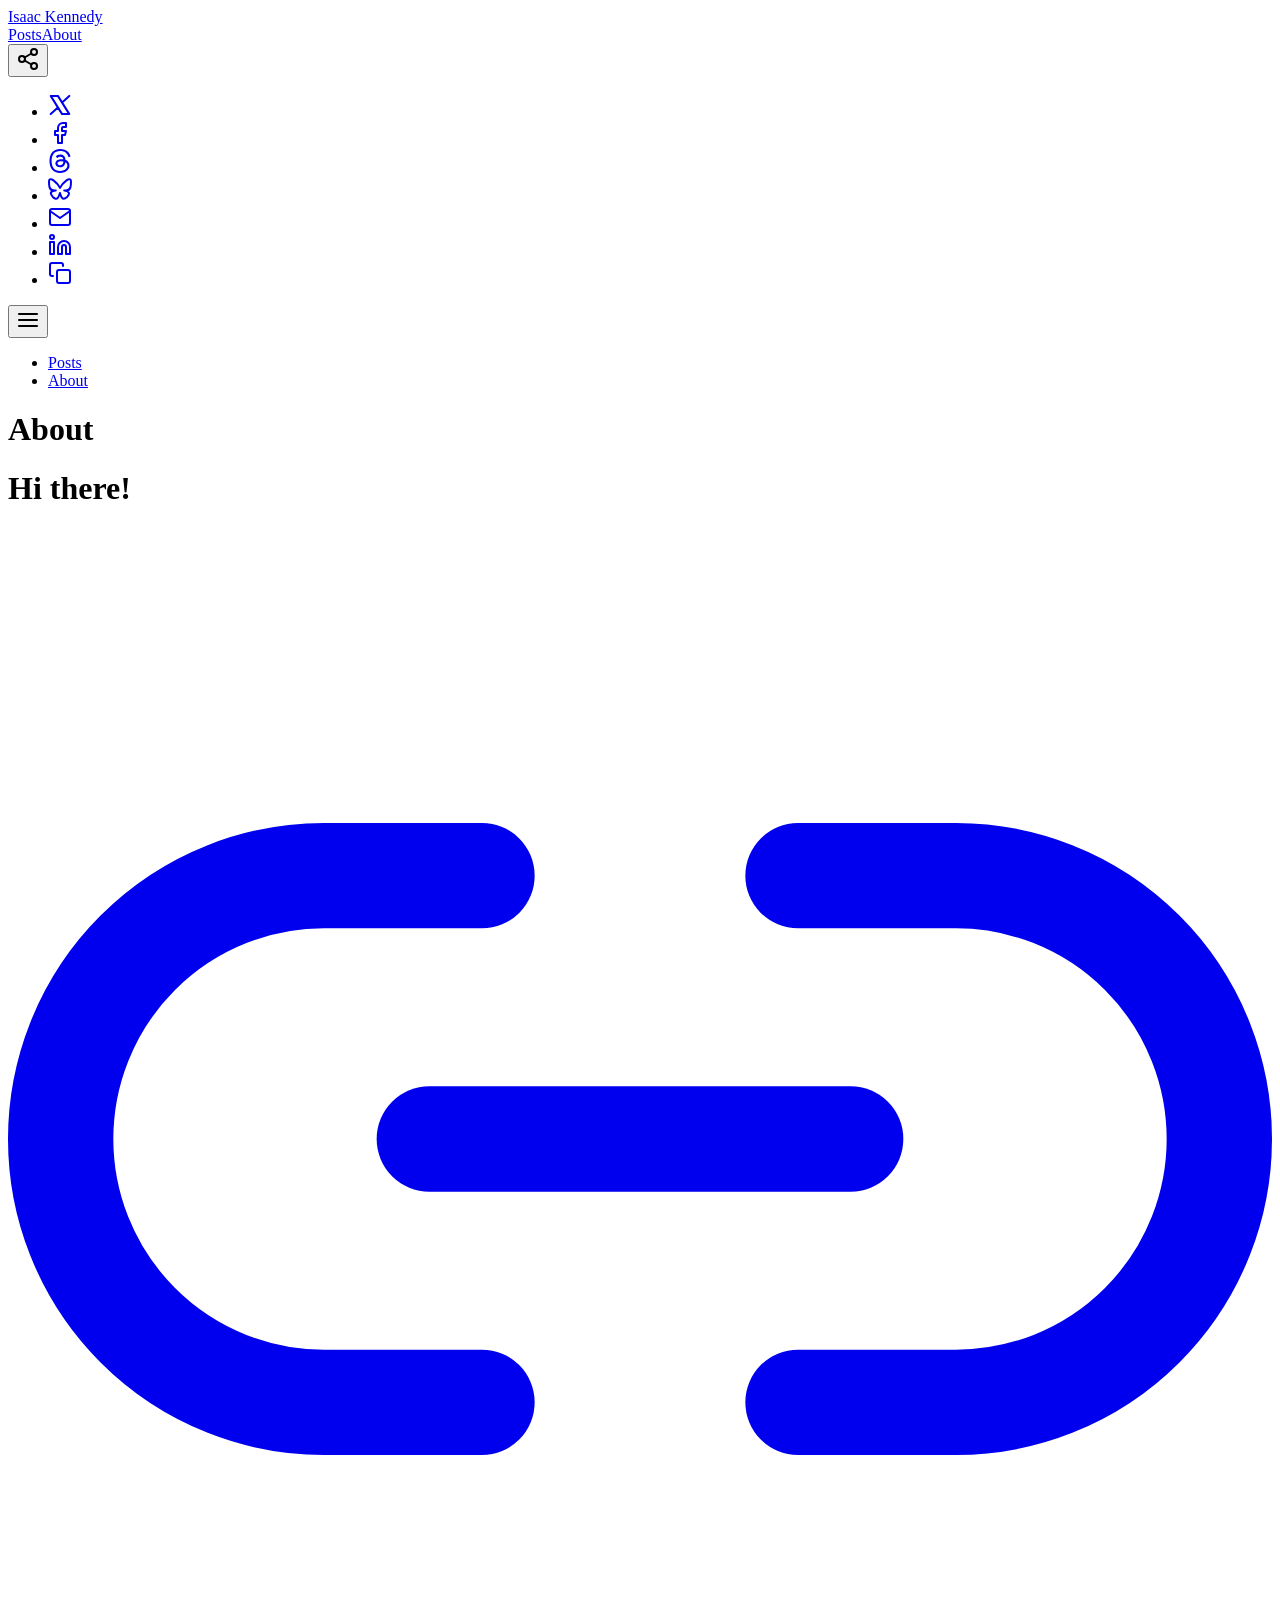
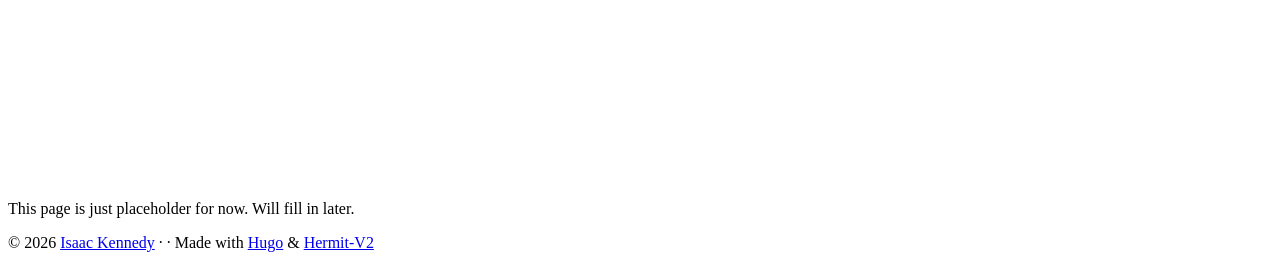
==== public/about/index.html @ fc32e600 "setup" ====
<!DOCTYPE html>
<html lang="en">
<head><script src="/livereload.js?mindelay=10&amp;v=2&amp;port=1313&amp;path=livereload" data-no-instant defer></script>

<link rel="stylesheet" media="screen" href="http://localhost:1313/css/style.min.6d820482b992c076532bb5eeb0756ff3bfc9d476ae1b8480b6a3607032699c0e.css" integrity="sha256-bYIEgrmSwHZTK7XusHVv87/J1HauG4SAtqNgcDJpnA4=" crossorigin="anonymous">
<meta charset="UTF-8">
<meta http-equiv="Content-Type" content="text/html; charset=utf-8">
<meta http-equiv="X-UA-Compatible" content="ie=edge">
<meta name="viewport" content="width=device-width, initial-scale=1, maximum-scale=1, minimal-ui">
<meta name="generator" content="Hugo 0.165.0"><meta name="robots" content="index, follow"><meta name="author" content="Isaac Kennedy">
<meta name="description" content="">
<meta name="apple-mobile-web-app-title" content="About">
<meta name="apple-mobile-web-app-capable" content="yes">
<meta name="mobile-web-app-capable" content="yes">
<meta name="theme-color" content="#8ebf9b">
<link rel="canonical" href="http://localhost:1313/about/">


	<meta itemprop="name" content="About">
	<meta itemprop="description" content="Hi there!This page is just placeholder for now. Will fill in later.">
	<meta itemprop="wordCount" content="13"><meta property="og:url" content="http://localhost:1313/about/">
	<meta property="og:site_name" content="Isaac Kennedy">
	<meta property="og:title" content="About">
	<meta property="og:description" content="Hi there!This page is just placeholder for now. Will fill in later.">
	<meta property="og:locale" content="en_US">
	<meta property="og:type" content="article">

	<meta name="twitter:card" content="summary">
	<meta name="twitter:title" content="About">
	<meta name="twitter:description" content="Hi there!This page is just placeholder for now. Will fill in later.">


<script type="application/ld+json">
{
    "@context": "https://schema.org",
    "@type": "BlogPosting",
    "headline": "About",
    "name": "About",
    "description": "Hi there!\rThis page is just placeholder for now. Will fill in later.\n",
    "keywords": [],
    "articleBody": "Hi there!\rThis page is just placeholder for now. Will fill in later.\n",
    "wordCount" : "13",
    "inLanguage": "en",
    "datePublished": "0001-01-01T00:00:00Z",
    "dateModified": "0001-01-01T00:00:00Z",
    "author":{
        "@type": "Person",
        "name": "Isaac Kennedy",},
    "mainEntityOfPage": {
      "@type": "WebPage",
      "@id": "http://localhost:1313/about/"
    },
    "publisher": {
      "@type": "Organization",
      "name": "Isaac Kennedy",
      "description": "",
      "logo": {
        "@type": "ImageObject",
        "url": "http://localhost:1313/favicon.ico"
      }
    }
}
</script>
<title>About</title>
	
<script type="speculationrules">
{"prefetch":[{"eagerness":"eager","source":"list","urls":["/posts/"]},{"eagerness":"moderate","source":"document","where":{"and":[{"href_matches":"https://*"},{"not":{"href_matches":"http://localhost:1313/*"}},{"not":{"href_matches":"*.pdf"}},{"not":{"href_matches":"*.zip"}},{"not":{"href_matches":"*.png"}},{"not":{"href_matches":"*.jpg"}},{"not":{"href_matches":"*.jpeg"}},{"not":{"href_matches":"*.gif"}},{"not":{"href_matches":"*.svg"}},{"not":{"href_matches":"*.webp"}},{"not":{"href_matches":"*.mp4"}},{"not":{"href_matches":"*.mp3"}},{"not":{"href_matches":"*.xml"}},{"not":{"href_matches":"*.json"}}]}}]}
</script>
</head>

<body id="page">
<header id="site-header">
	<div class="hdr-wrapper section-inner">
		<div class="hdr-left">
			<div class="site-branding">
				<a href="http://localhost:1313/">Isaac Kennedy</a>
			</div>
			<nav class="site-nav hide-in-mobile"><a href="http://localhost:1313/posts/">Posts</a><a href="http://localhost:1313/about/">About</a></nav>
		</div>
		<div class="hdr-right hdr-icons">
			<button id="share-btn" class="hdr-btn" title=""><svg xmlns="http://www.w3.org/2000/svg" width="24" height="24" viewBox="0 0 24 24" fill="none" stroke="currentColor"
      stroke-width="2" stroke-linecap="round" stroke-linejoin="round" class="feather feather-share-2">
      <circle cx="18" cy="5" r="3"></circle>
      <circle cx="6" cy="12" r="3"></circle>
      <circle cx="18" cy="19" r="3"></circle>
      <line x1="8.59" y1="13.51" x2="15.42" y2="17.49"></line>
      <line x1="15.41" y1="6.51" x2="8.59" y2="10.49"></line>
   </svg></button>
 
<div id="share-links" class="animated fast">
    
    
    
    
    <ul>
        <li>
            <a href="https://twitter.com/intent/tweet?hashtags=hermit2&amp;url=http%3a%2f%2flocalhost%3a1313%2fabout%2f&amp;text=About" target="_blank" rel="noopener" aria-label="Share on X"><svg xmlns="http://www.w3.org/2000/svg" class="feather" width="24" height="24" viewBox="0 0 24 24" fill="none"
   stroke="currentColor" stroke-width="2" stroke-linecap="round" stroke-linejoin="round">
   <path class="st0" d="m21.3 21.1 -11.4 -18.2h-7.2l11.4 18.2zm-18.6 0 7.2 -6.6m4.2 -5 7.2 -6.6" />
</svg></a>
        </li>
        <li>
            <a href="https://facebook.com/sharer/sharer.php?u=http%3a%2f%2flocalhost%3a1313%2fabout%2f" target="_blank" rel="noopener" aria-label="Share on Facebook"><svg xmlns="http://www.w3.org/2000/svg" class="feather" width="24" height="24" viewBox="0 0 24 24" fill="none"
   stroke="currentColor" stroke-width="2" stroke-linecap="round" stroke-linejoin="round">
   <path d="M18 2h-3a5 5 0 0 0-5 5v3H7v4h3v8h4v-8h3l1-4h-4V7a1 1 0 0 1 1-1h3z"></path>
</svg></a>
        </li>
        <li>
            <a href="https://www.threads.net/intent/post?text=About&amp;url=http%3a%2f%2flocalhost%3a1313%2fabout%2f" target="_blank" rel="noopener" aria-label="Share on threads"><svg xmlns="http://www.w3.org/2000/svg" class="feather" width="24" height="24" viewBox="0 0 24 24" fill="currentColor"><path d="M12.186 24h-.007c-3.581-.024-6.334-1.205-8.184-3.509C2.35 18.44 1.5 15.586 1.472 12.01v-.017c.03-3.579.879-6.43 2.525-8.482C5.845 1.205 8.6.024 12.18 0h.014c2.746.02 5.043.725 6.826 2.098 1.677 1.29 2.858 3.13 3.509 5.467l-2.04.569c-1.104-3.96-3.898-5.984-8.304-6.015-2.91.022-5.11.936-6.54 2.717C4.307 6.504 3.616 8.914 3.589 12c.027 3.086.718 5.496 2.057 7.164 1.43 1.783 3.631 2.698 6.54 2.717 2.623-.02 4.358-.631 5.8-2.045 1.647-1.613 1.618-3.593 1.09-4.798-.31-.71-.873-1.3-1.634-1.75-.192 1.352-.622 2.446-1.284 3.272-.886 1.102-2.14 1.704-3.73 1.79-1.202.065-2.361-.218-3.259-.801-1.063-.689-1.685-1.74-1.752-2.964-.065-1.19.408-2.285 1.33-3.082.88-.76 2.119-1.207 3.583-1.291a14 14 0 0 1 3.02.142c-.126-.742-.375-1.332-.75-1.757-.513-.586-1.308-.883-2.359-.89h-.029c-.844 0-1.992.232-2.721 1.32l-1.757-1.18c.98-1.454 2.568-2.256 4.478-2.256h.044c3.194.02 5.097 1.975 5.287 5.388q.163.07.321.142c1.49.7 2.58 1.761 3.154 3.07.797 1.82.871 4.79-1.548 7.158-1.85 1.81-4.094 2.628-7.277 2.65Zm1.003-11.69q-.362 0-.739.021c-1.836.103-2.98.946-2.916 2.143.067 1.256 1.452 1.839 2.784 1.767 1.224-.065 2.818-.543 3.086-3.71a10.5 10.5 0 0 0-2.215-.221"/></svg></a>
        </li>
        <li>
            <a href="https://bsky.app/intent/compose?text=http%3a%2f%2flocalhost%3a1313%2fabout%2f" target="_blank" rel="noopener" aria-label="Share on bluesky"><svg xmlns="http://www.w3.org/2000/svg" width="24" height="24" viewBox="0 0 24 24" fill="none" stroke="currentColor"
   stroke-width="2" stroke-linecap="round" stroke-linejoin="round" class="feather feather-archive">
   <path
      d="M12,10.899c-0.995,-1.934 -3.704,-5.54 -6.223,-7.318c-2.412,-1.703 -3.333,-1.408 -3.936,-1.136c-0.699,0.316 -0.826,1.388 -0.826,2.019c0,0.631 0.346,5.173 0.572,5.931c0.745,2.504 3.399,3.351 5.842,3.079c0.125,-0.018 0.252,-0.035 0.38,-0.051c-0.126,0.02 -0.252,0.037 -0.38,0.051c-3.581,0.531 -6.761,1.836 -2.59,6.48c4.589,4.75 6.289,-1.019 7.161,-3.944c0.872,2.925 1.877,8.486 7.079,3.944c3.906,-3.944 1.073,-5.949 -2.508,-6.48c-0.128,-0.014 -0.254,-0.031 -0.38,-0.051c0.128,0.016 0.255,0.033 0.38,0.051c2.443,0.272 5.097,-0.574 5.842,-3.079c0.226,-0.758 0.572,-5.3 0.572,-5.931c-0,-0.63 -0.127,-1.703 -0.826,-2.018c-0.603,-0.273 -1.524,-0.568 -3.936,1.135c-2.519,1.778 -5.228,5.384 -6.223,7.318Z" />
</svg></a>
        </li>
        <li>
            <a href="mailto:?subject=About&amp;body=http%3a%2f%2flocalhost%3a1313%2fabout%2f" target="_self" rel="noopener" aria-label="Share on Email"><svg xmlns="http://www.w3.org/2000/svg" class="feather" width="24" height="24" viewBox="0 0 24 24" fill="none"
   stroke="currentColor" stroke-width="2" stroke-linecap="round" stroke-linejoin="round">
   <path d="M4 4h16c1.1 0 2 .9 2 2v12c0 1.1-.9 2-2 2H4c-1.1 0-2-.9-2-2V6c0-1.1.9-2 2-2z"></path>
   <polyline points="22,6 12,13 2,6"></polyline>
</svg></a>
        </li>
        <li>
            <a href="https://www.linkedin.com/shareArticle?mini=true&amp;url=http%3a%2f%2flocalhost%3a1313%2fabout%2f&amp;source=http%3a%2f%2flocalhost%3a1313%2f&amp;title=About&amp;summary=About%2c%20by%20Isaac%20Kennedy%0a%0a%3cnil%3e%0a" target="_blank" rel="noopener" aria-label="Share on LinkedIn"><svg xmlns="http://www.w3.org/2000/svg" class="feather" width="24" height="24" viewBox="0 0 24 24" fill="none"
   stroke="currentColor" stroke-width="2" stroke-linecap="round" stroke-linejoin="round">
   <path d="M16 8a6 6 0 0 1 6 6v7h-4v-7a2 2 0 0 0-2-2 2 2 0 0 0-2 2v7h-4v-7a6 6 0 0 1 6-6z"></path>
   <rect x="2" y="9" width="4" height="12"></rect>
   <circle cx="4" cy="4" r="2"></circle>
</svg></a>
        </li>
        <li>
            <a href="#" onclick="linkShare(&#34;About&#34;,&#34;http://localhost:1313/about/&#34;,&#34;About, by Isaac Kennedy\n\n\u003cnil\u003e\n&#34;); return false;" target="_self" rel="noopener" aria-label="Copy Link"><svg xmlns="http://www.w3.org/2000/svg" width="24" height="24" viewBox="0 0 24 24" fill="none" stroke="currentColor"
      stroke-width="2" stroke-linecap="round" stroke-linejoin="round" class="feather feather-copy">
      <rect x="9" y="9" width="13" height="13" rx="2" ry="2"></rect>
      <path d="M5 15H4a2 2 0 0 1-2-2V4a2 2 0 0 1 2-2h9a2 2 0 0 1 2 2v1"></path>
   </svg></a>
        </li>
    </ul>
</div><button id="menu-btn" class="hdr-btn" title="Menu"><svg xmlns="http://www.w3.org/2000/svg" width="24" height="24" viewBox="0 0 24 24" fill="none" stroke="currentColor"
      stroke-width="2" stroke-linecap="round" stroke-linejoin="round" class="feather feather-menu">
      <line x1="3" y1="12" x2="21" y2="12"></line>
      <line x1="3" y1="6" x2="21" y2="6"></line>
      <line x1="3" y1="18" x2="21" y2="18"></line>
   </svg></button>
		</div>
	</div>
</header>
<div id="mobile-menu" class="animated fast">
	<ul><li><a href="http://localhost:1313/posts/">Posts</a></li><li><a href="http://localhost:1313/about/">About</a></li></ul>
</div>

	<main class="site-main section-inner thin animated fadeIn faster">
		<h1>About</h1>
		<div class="content">
			<h1 id="hi-there">Hi there!<a href="#hi-there" class="anchor" aria-hidden="true"><svg xmlns="http://www.w3.org/2000/svg" viewBox="0 0 24 24" fill="none" stroke="currentColor" stroke-width="2"
      stroke-linecap="round" stroke-linejoin="round" class="feather">
      <path d="M15 7h3a5 5 0 0 1 5 5 5 5 0 0 1-5 5h-3m-6 0H6a5 5 0 0 1-5-5 5 5 0 0 1 5-5h3"></path>
      <line x1="8" y1="12" x2="16" y2="12"></line>
   </svg></a></h1>
<p>This page is just placeholder for now. Will fill in later.</p>

		</div>
		
	</main>
<footer id="site-footer" class="section-inner thin animated fadeIn faster">
<p>
	&copy; 2026 <a href="http://localhost:1313/">Isaac Kennedy</a>
	&#183; 
	&#183; Made with <a href="https://gohugo.io/" target="_blank" rel="noopener" title="The world's fastest framework for building websites">Hugo</a> &amp; <a href="https://github.com/1bl4z3r/hermit-V2" target="_blank" rel="noopener" title="A fast, minimalist Hugo theme">Hermit-V2</a>
	</p></footer>
<script async src="http://localhost:1313/js/bundle.min.08e187fc686260fc7a429a9f96022602d04086e373216ae3b65a8d3018054bd7.js" integrity="sha256-COGH/GhiYPx6QpqflgImAtBAhuNzIWrjtlqNMBgFS9c=" crossorigin="anonymous"></script><script async src="http://localhost:1313/js/social-share.min.24409a4f6e5537d70ffc55ec8f9192208d718678cb8638585342423020b37f39.js" integrity="sha256-JECaT25VN9cP/FXsj5GSII1xhnjLhjhYU0JCMCCzfzk=" crossorigin="anonymous"></script></body>
</html>
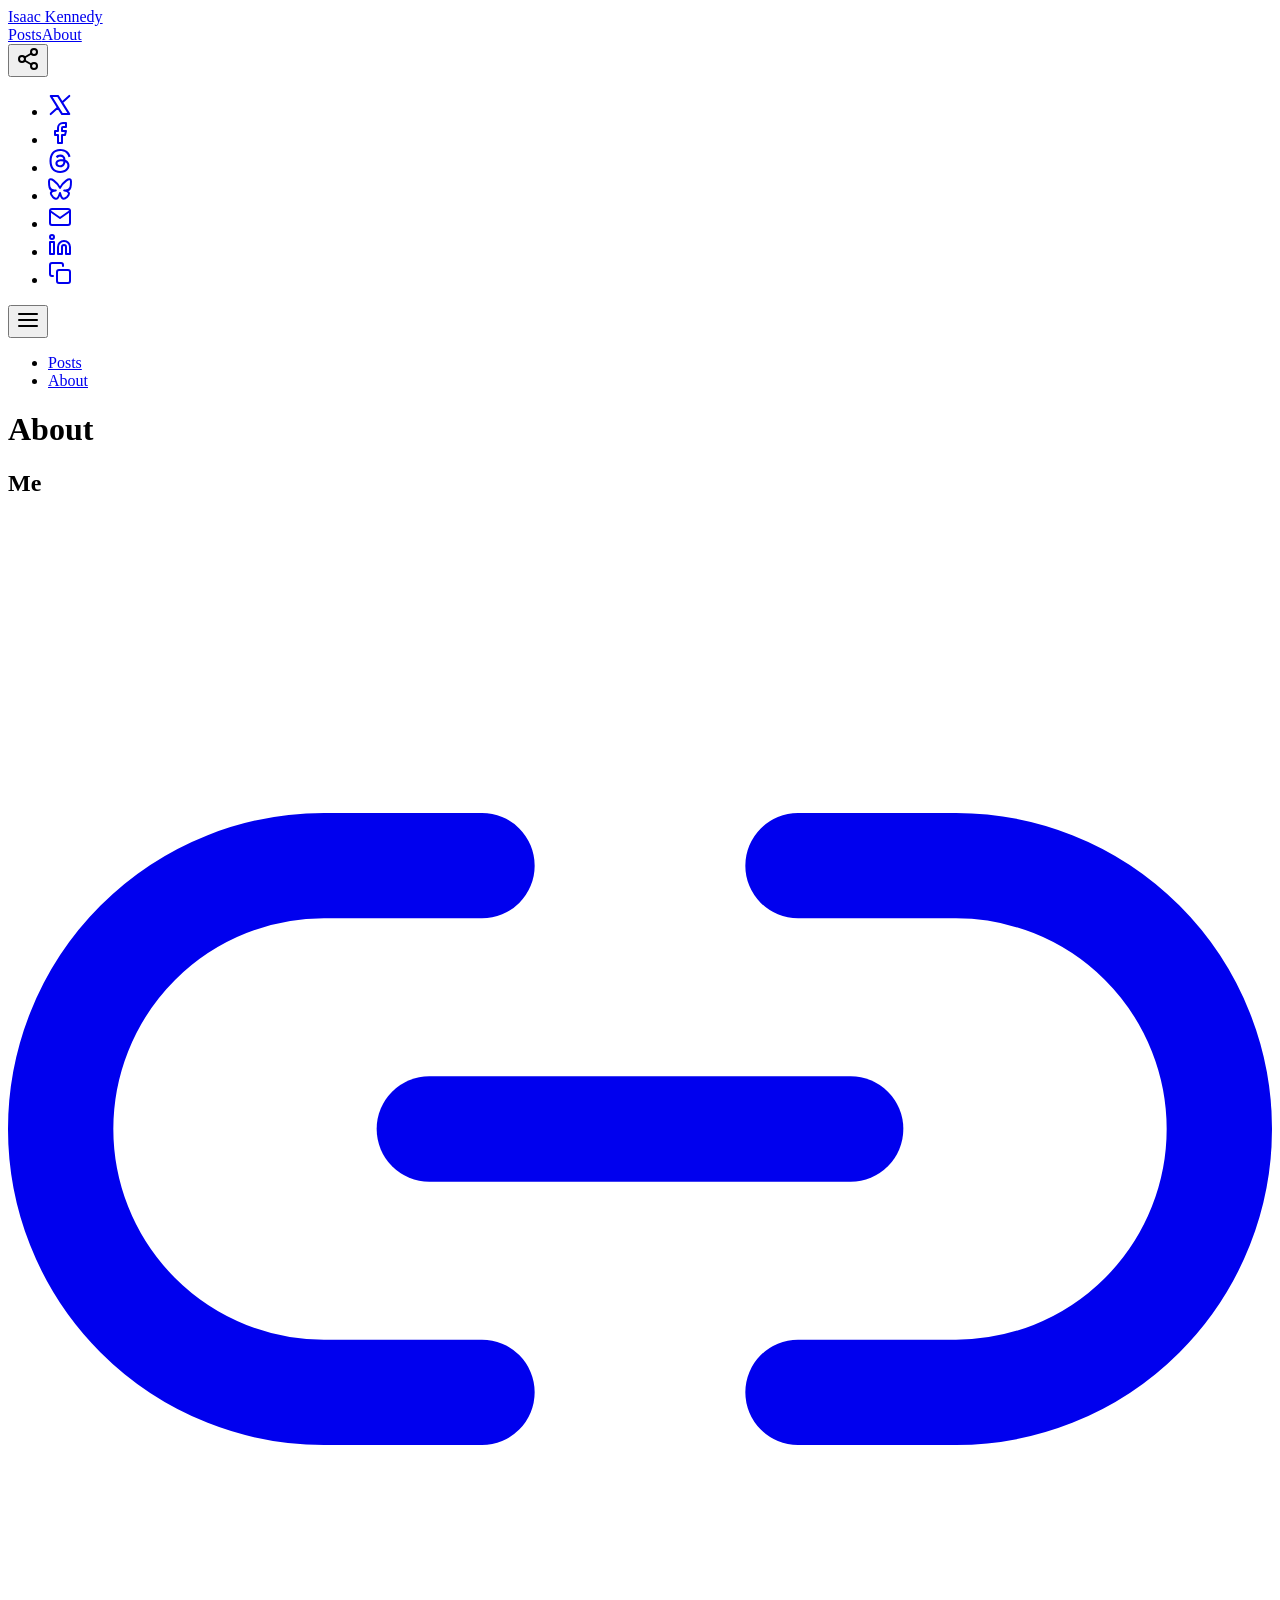
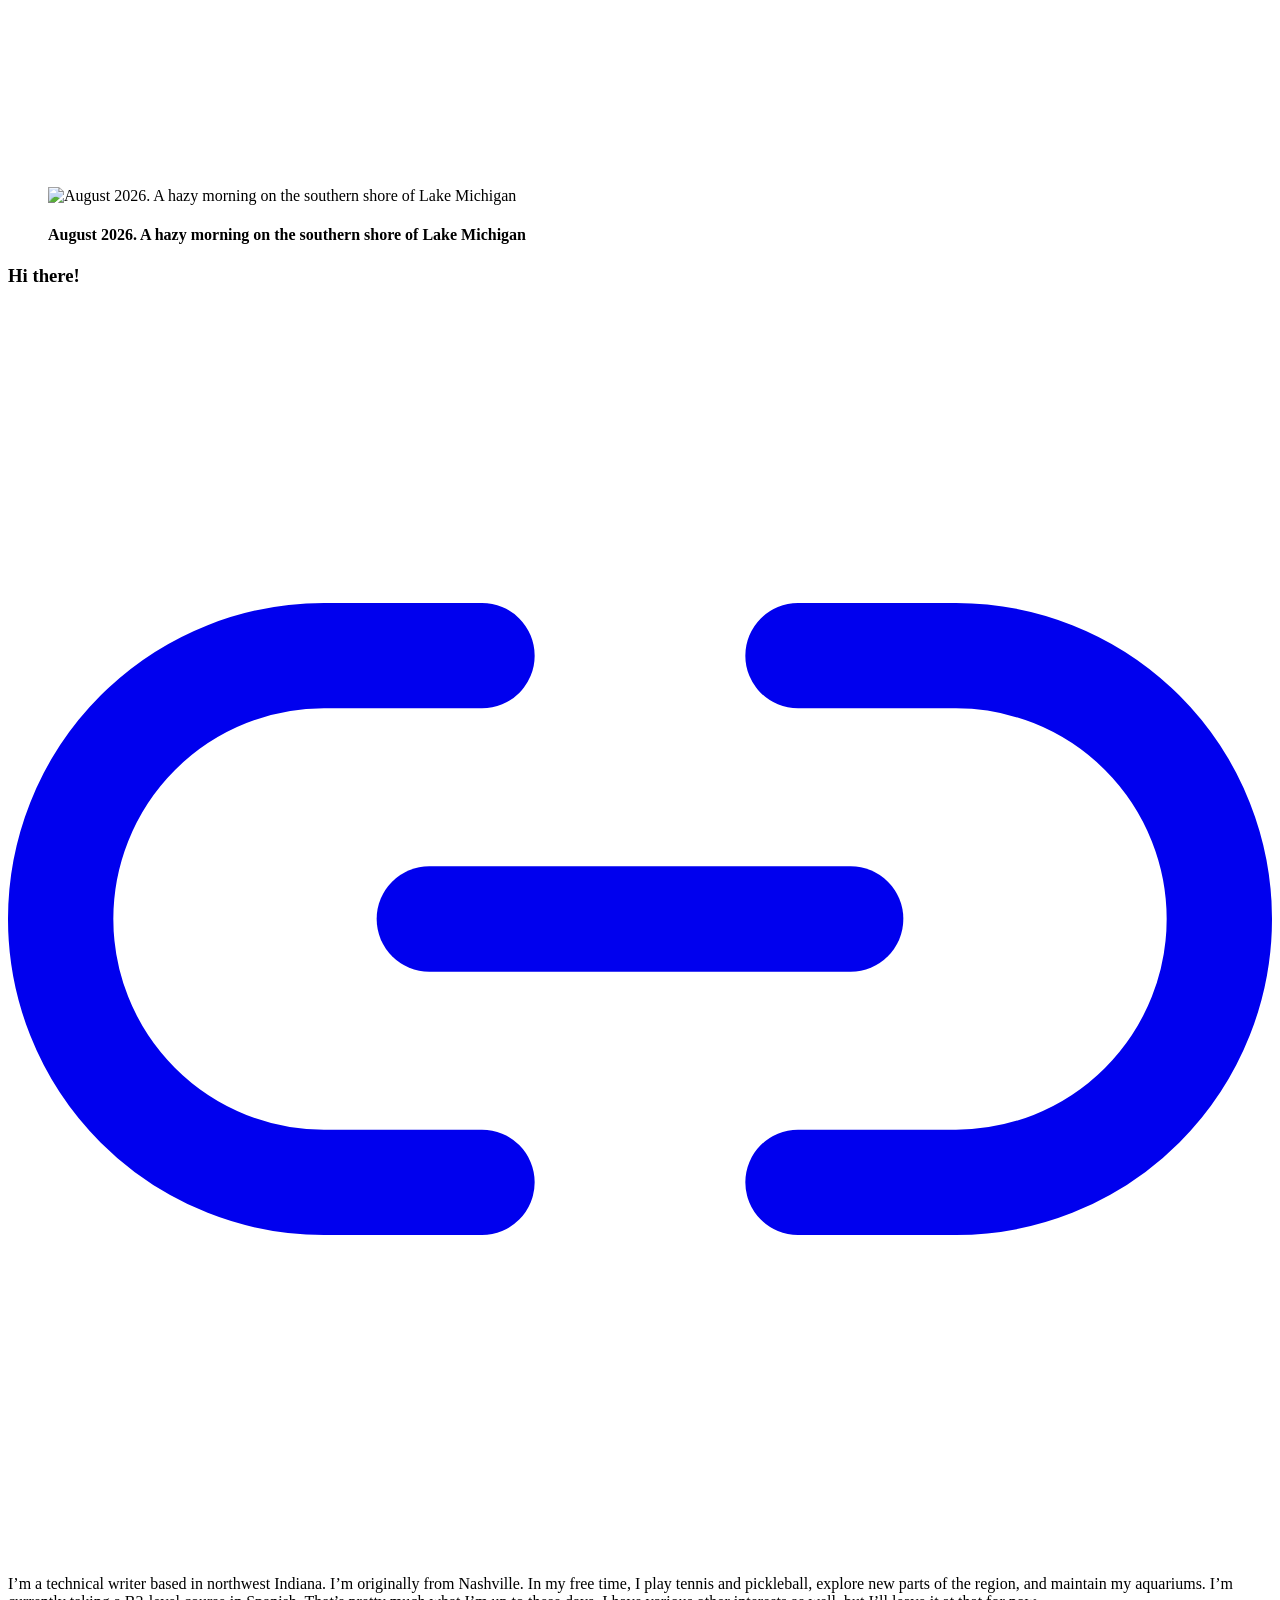
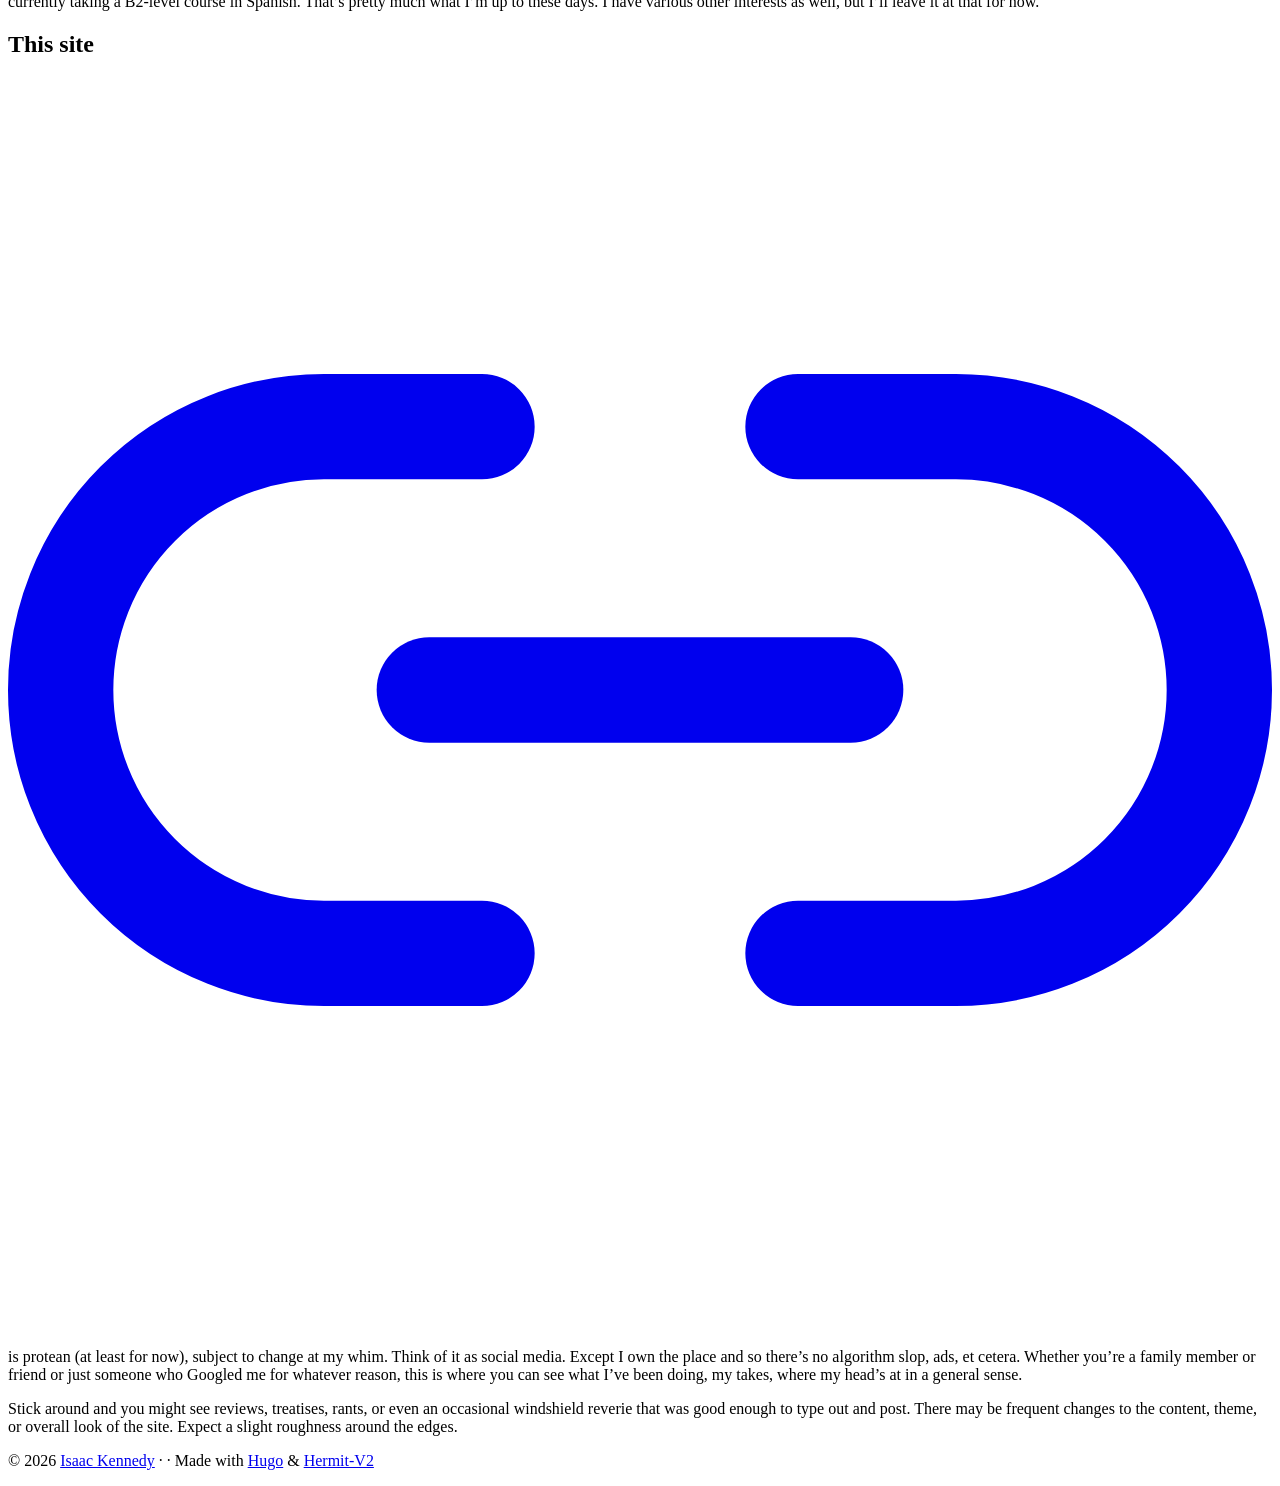
==== commit 8012533f: "Added "About" page" ====
--- a/public/about/index.html
+++ b/public/about/index.html
@@ -12,25 +12,33 @@
 <meta name="apple-mobile-web-app-title" content="About">
 <meta name="apple-mobile-web-app-capable" content="yes">
 <meta name="mobile-web-app-capable" content="yes">
-<meta name="theme-color" content="#8ebf9b">
-<link rel="canonical" href="http://localhost:1313/about/">
+<meta name="theme-color" content="#2d402b">
+<link rel="canonical" href="http://localhost:1313/about/"><link rel="icon" href="/identity/favicon.ico" sizes="48x48">
+<link rel="apple-touch-icon" href="/identity/apple-touch-icon.png" sizes="180x180">
+<link rel="icon" href="/identity/favicon.min.svg" type="image/svg+xml" sizes="any">
+
 
 
 	<meta itemprop="name" content="About">
-	<meta itemprop="description" content="Hi there!-This page is just placeholder for now. Will fill in later.">
-	<meta itemprop="wordCount" content="13"><meta property="og:url" content="http://localhost:1313/about/">
+	<meta itemprop="description" content="Me+August 2026. A hazy morning on the southern shore of Lake Michigan Hi there!+I’m a technical writer based in northwest Indiana. I’m originally from Nashville. In my free time, I play tennis and pickleball, explore new parts of the region, and maintain my aquariums. I’m currently taking a B2-level course in Spanish. That’s pretty much what I’m up to these days. I have various other interests as well, but I’ll leave it at that for now.">
+	<meta itemprop="dateModified" content="2026-08-23T00:46:04-04:00">
+	<meta itemprop="wordCount" content="194"><meta property="og:url" content="http://localhost:1313/about/">
 	<meta property="og:site_name" content="Isaac Kennedy">
 	<meta property="og:title" content="About">
-	<meta property="og:description" content="Hi there!-This page is just placeholder for now. Will fill in later.">
+	<meta property="og:description" content="Me+August 2026. A hazy morning on the southern shore of Lake Michigan Hi there!+I’m a technical writer based in northwest Indiana. I’m originally from Nashville. In my free time, I play tennis and pickleball, explore new parts of the region, and maintain my aquariums. I’m currently taking a B2-level course in Spanish. That’s pretty much what I’m up to these days. I have various other interests as well, but I’ll leave it at that for now.">
 	<meta property="og:locale" content="en_US">
 	<meta property="og:type" content="article">
+		<meta property="article:modified_time" content="2026-08-23T00:46:04-04:00">
 
 	<meta name="twitter:card" content="summary">
 	<meta name="twitter:title" content="About">
-	<meta name="twitter:description" content="Hi there!-This page is just placeholder for now. Will fill in later.">
+	<meta name="twitter:description" content="Me+August 2026. A hazy morning on the southern shore of Lake Michigan Hi there!+I’m a technical writer based in northwest Indiana. I’m originally from Nashville. In my free time, I play tennis and pickleball, explore new parts of the region, and maintain my aquariums. I’m currently taking a B2-level course in Spanish. That’s pretty much what I’m up to these days. I have various other interests as well, but I’ll leave it at that for now.">
 
 
 <script type="application/ld+json">
@@ -39,16 +47,18 @@
     "@type": "BlogPosting",
     "headline": "About",
     "name": "About",
-    "description": "Hi there!\rThis page is just placeholder for now. Will fill in later.\n",
+    "description": "Me\rAugust 2026. A hazy morning on the southern shore of Lake Michigan Hi there!\rI\u0026rsquo;m a technical writer based in northwest Indiana. I\u0026rsquo;m originally from Nashville. In my free time, I play tennis and pickleball, explore new parts of the region, and maintain my aquariums. I\u0026rsquo;m currently taking a B2-level course in Spanish. That\u0026rsquo;s pretty much what I\u0026rsquo;m up to these days. I have various other interests as well, but I\u0026rsquo;ll leave it at that for now.\n",
     "keywords": [],
-    "articleBody": "Hi there!\rThis page is just placeholder for now. Will fill in later.\n",
-    "wordCount" : "13",
+    "articleBody": "Me\rAugust 2026. A hazy morning on the southern shore of Lake Michigan Hi there!\rI’m a technical writer based in northwest Indiana. I’m originally from Nashville. In my free time, I play tennis and pickleball, explore new parts of the region, and maintain my aquariums. I’m currently taking a B2-level course in Spanish. That’s pretty much what I’m up to these days. I have various other interests as well, but I’ll leave it at that for now.\nThis site\ris protean (at least for now), subject to change at my whim. Think of it as social media. Except I own the place and so there’s no algorithm slop, ads, et cetera. Whether you’re a family member or friend or just someone who Googled me for whatever reason, this is where you can see what I’ve been doing, my takes, where my head’s at in a general sense.\nStick around and you might see reviews, treatises, rants, or even an occasional windshield reverie that was good enough to type out and post. There may be frequent changes to the content, theme, or overall look of the site. Expect a slight roughness around the edges.\n",
+    "wordCount" : "194",
     "inLanguage": "en",
     "datePublished": "0001-01-01T00:00:00Z",
-    "dateModified": "0001-01-01T00:00:00Z",
+    "dateModified": "2026-08-23T00:46:04-04:00",
     "author":{
         "@type": "Person",
-        "name": "Isaac Kennedy",},
+        "name": "Isaac Kennedy",
+        "url": "http://localhost:1313/about/"
+        },
     "mainEntityOfPage": {
       "@type": "WebPage",
       "@id": "http://localhost:1313/about/"
@@ -59,7 +69,7 @@
       "description": "",
       "logo": {
         "@type": "ImageObject",
-        "url": "http://localhost:1313/favicon.ico"
+        "url": "http://localhost:1313/identity/favicon.ico"
       }
     }
 }
@@ -157,12 +167,39 @@
 	<main class="site-main section-inner thin animated fadeIn faster">
 		<h1>About</h1>
 		<div class="content">
-			<h1 id="hi-there">Hi there!<a href="#hi-there" class="anchor" aria-hidden="true"><svg xmlns="http://www.w3.org/2000/svg" viewBox="0 0 24 24" fill="none" stroke="currentColor" stroke-width="2"
+			<h2 id="me">Me<a href="#me" class="anchor" aria-hidden="true"><svg xmlns="http://www.w3.org/2000/svg" viewBox="0 0 24 24" fill="none" stroke="currentColor" stroke-width="2"
       stroke-linecap="round" stroke-linejoin="round" class="feather">
       <path d="M15 7h3a5 5 0 0 1 5 5 5 5 0 0 1-5 5h-3m-6 0H6a5 5 0 0 1-5-5 5 5 0 0 1 5-5h3"></path>
       <line x1="8" y1="12" x2="16" y2="12"></line>
-   </svg></a></h1>
-<p>This page is just placeholder for now. Will fill in later.</p>
+   </svg></a></h2>
+
+
+
+
+    
+    
+
+<figure class=""><picture>
+            <source srcset="/images/face_lm_hu_50f6c22f97d18481.webp" type="image/webp">
+            <source srcset="/images/face_lm_hu_62439171a5efcd11.jpg"  type="image/jpeg">
+            <img src="/images/face_lm_hu_50f6c22f97d18481.webp" alt="August 2026. A hazy morning on the southern shore of Lake Michigan" width="300" height="400"
+                decoding="async" />
+        </picture><figcaption><h4>August 2026. A hazy morning on the southern shore of Lake Michigan</h4></figcaption></figure>
+<h3 id="hi-there">Hi there!<a href="#hi-there" class="anchor" aria-hidden="true"><svg xmlns="http://www.w3.org/2000/svg" viewBox="0 0 24 24" fill="none" stroke="currentColor" stroke-width="2"
+      stroke-linecap="round" stroke-linejoin="round" class="feather">
+      <path d="M15 7h3a5 5 0 0 1 5 5 5 5 0 0 1-5 5h-3m-6 0H6a5 5 0 0 1-5-5 5 5 0 0 1 5-5h3"></path>
+      <line x1="8" y1="12" x2="16" y2="12"></line>
+   </svg></a></h3>
+<p>I&rsquo;m a technical writer based in northwest Indiana. I&rsquo;m originally from Nashville. In my free time, I play tennis and pickleball, explore new parts of the region, and maintain my aquariums. I&rsquo;m currently taking a B2-level course in Spanish. That&rsquo;s pretty much what I&rsquo;m up to these days. I have various other interests as well, but I&rsquo;ll leave it at that for now.</p>
+<h2 id="this-site">This site<a href="#this-site" class="anchor" aria-hidden="true"><svg xmlns="http://www.w3.org/2000/svg" viewBox="0 0 24 24" fill="none" stroke="currentColor" stroke-width="2"
+      stroke-linecap="round" stroke-linejoin="round" class="feather">
+      <path d="M15 7h3a5 5 0 0 1 5 5 5 5 0 0 1-5 5h-3m-6 0H6a5 5 0 0 1-5-5 5 5 0 0 1 5-5h3"></path>
+      <line x1="8" y1="12" x2="16" y2="12"></line>
+   </svg></a></h2>
+<p>is protean (at least for now), subject to change at my whim. Think of it as social media. Except I own the place and so there&rsquo;s no algorithm slop, ads, et cetera.
+Whether you&rsquo;re a family member or friend or just someone who Googled me for whatever reason, this is where you can see what I&rsquo;ve been doing, my takes, where my head&rsquo;s at in a general sense.</p>
+<p>Stick around and you might see reviews, treatises, rants, or even an occasional windshield reverie that was good enough to type out and post.
+There may be frequent changes to the content, theme, or overall look of the site. Expect a slight roughness around the edges.</p>
 
 		</div>
 		
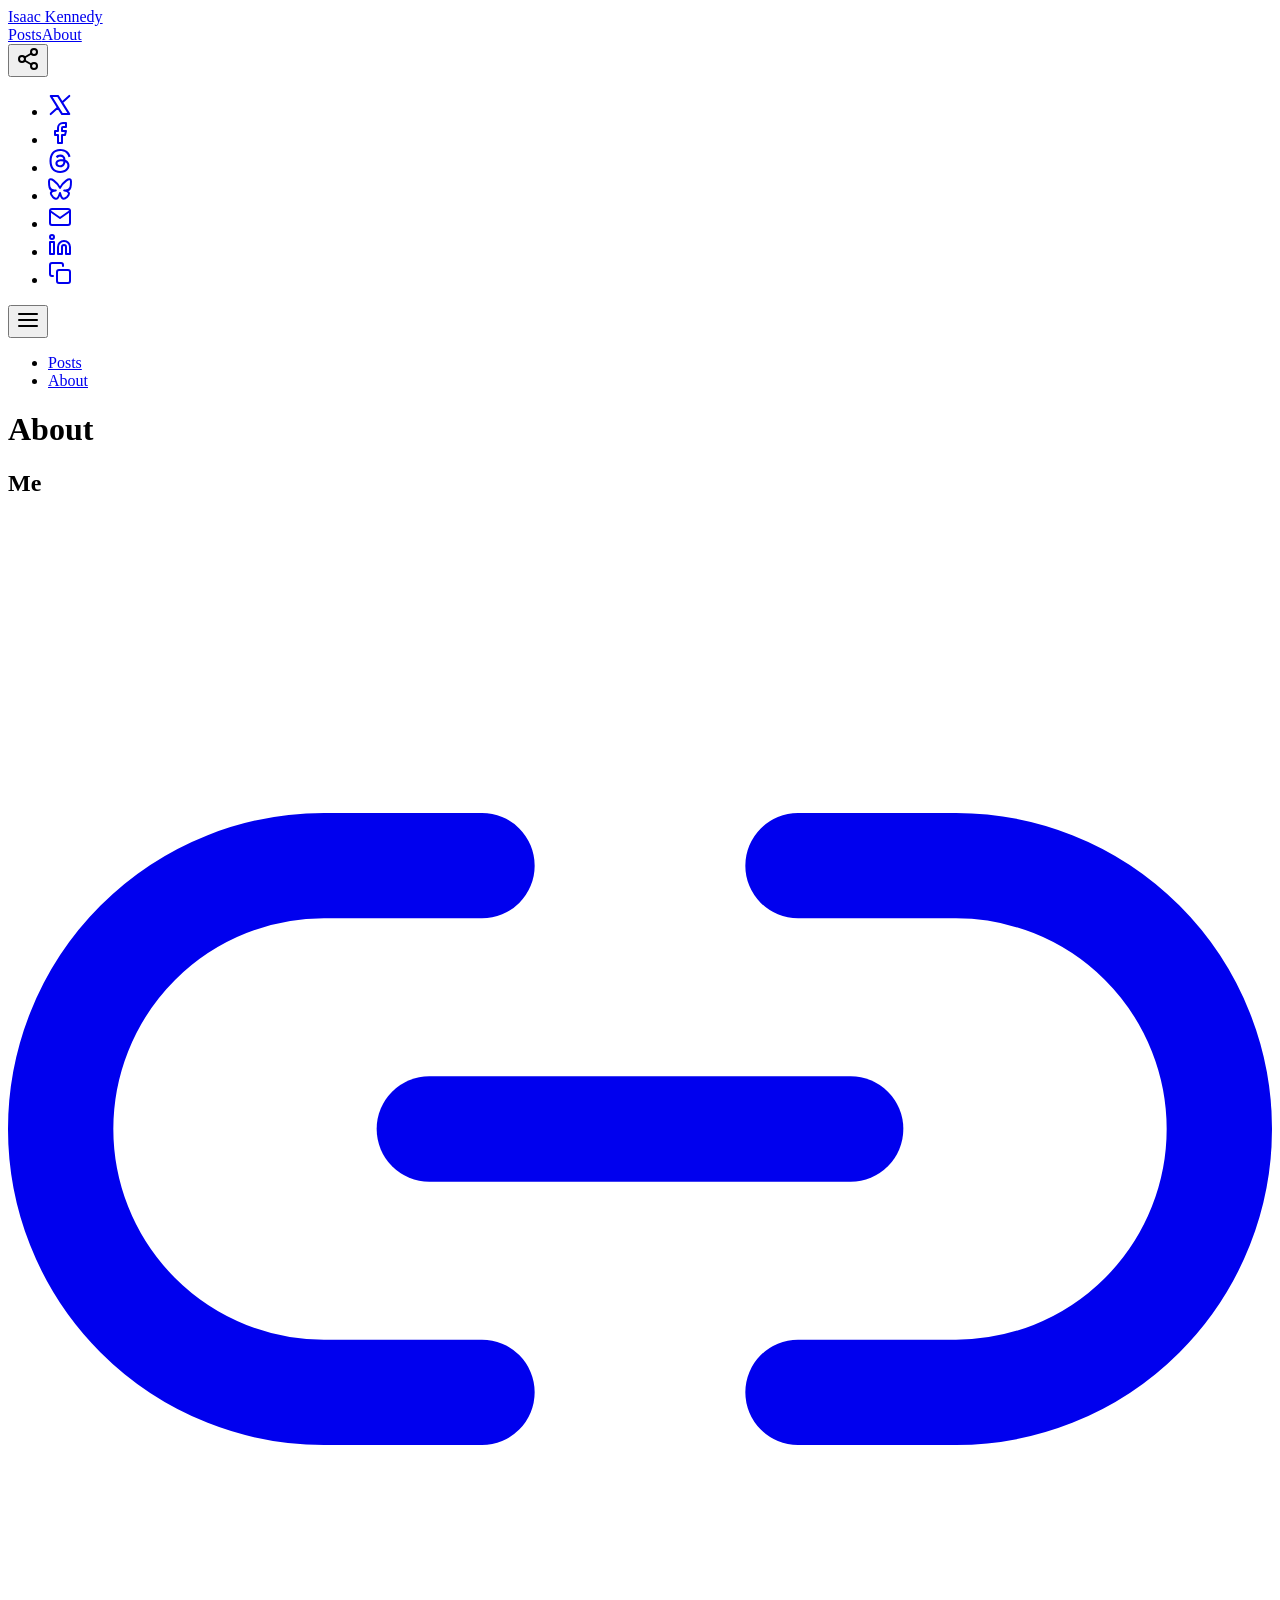
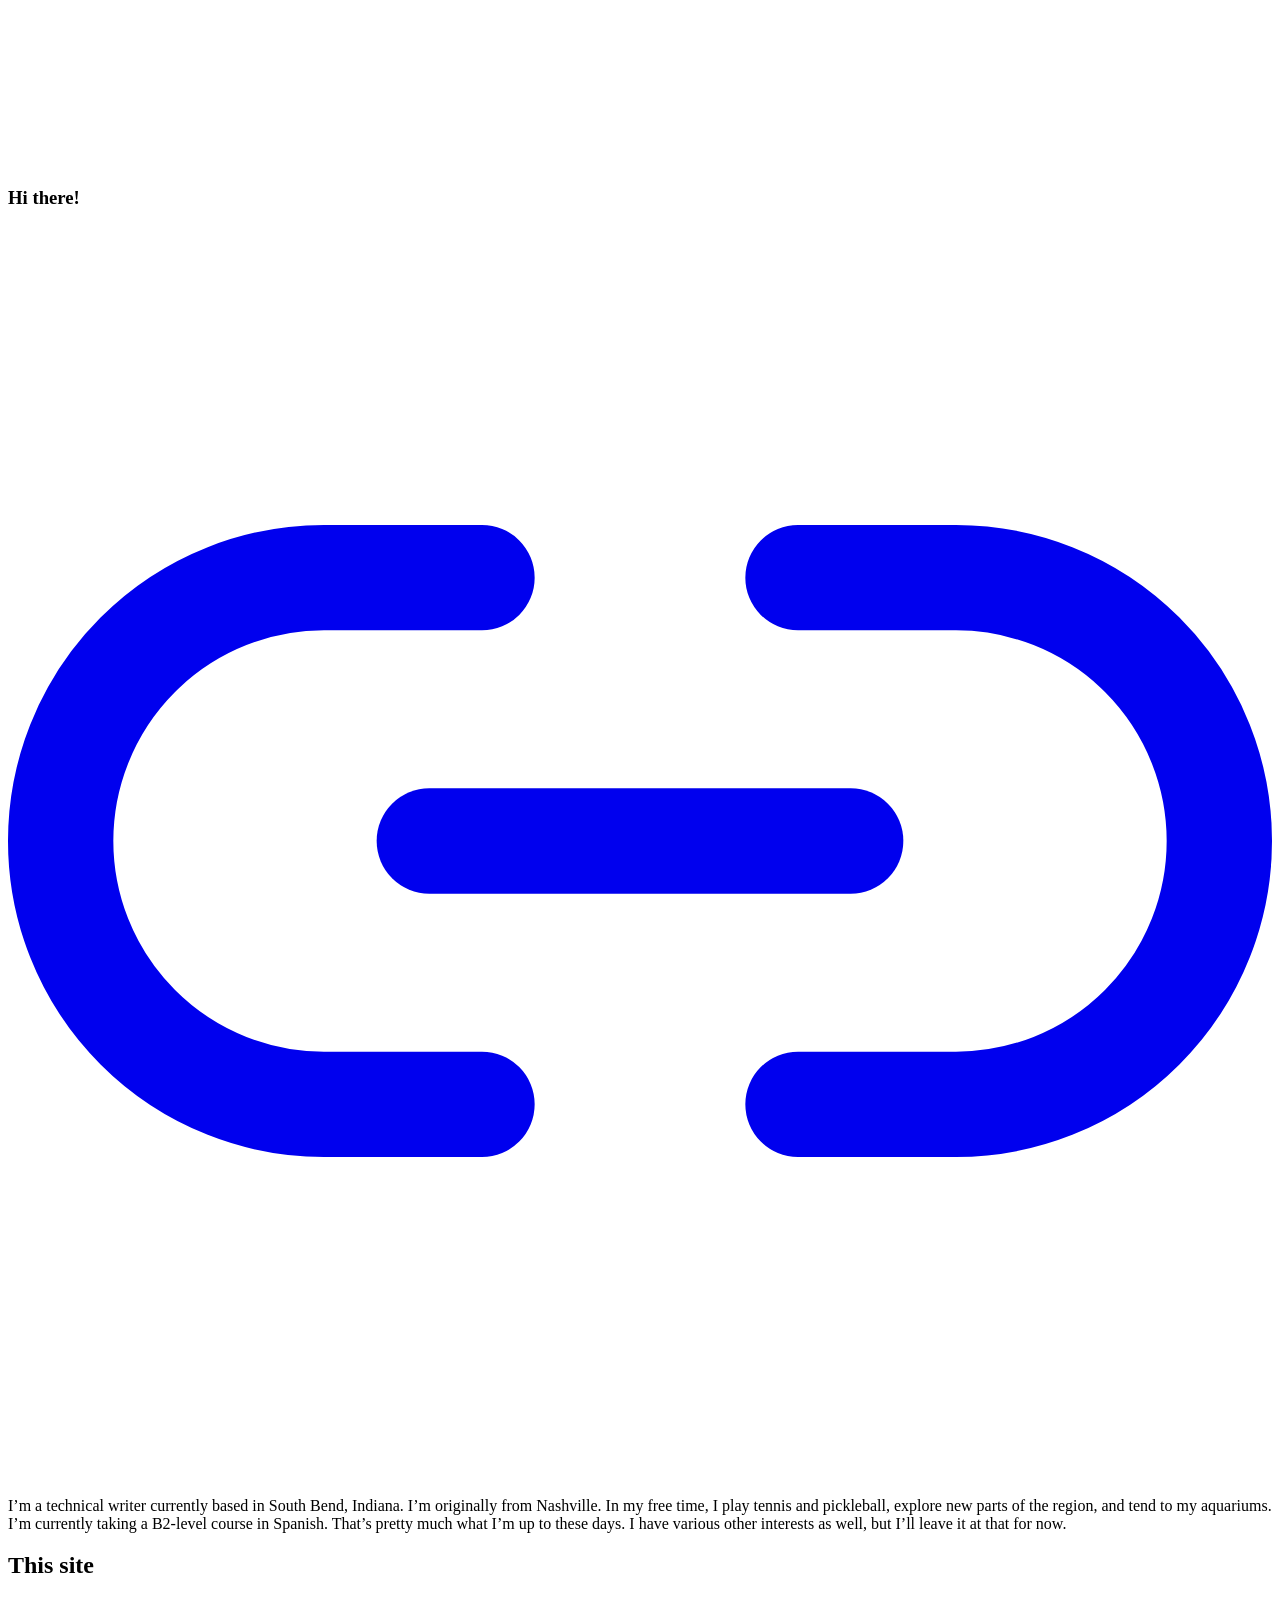
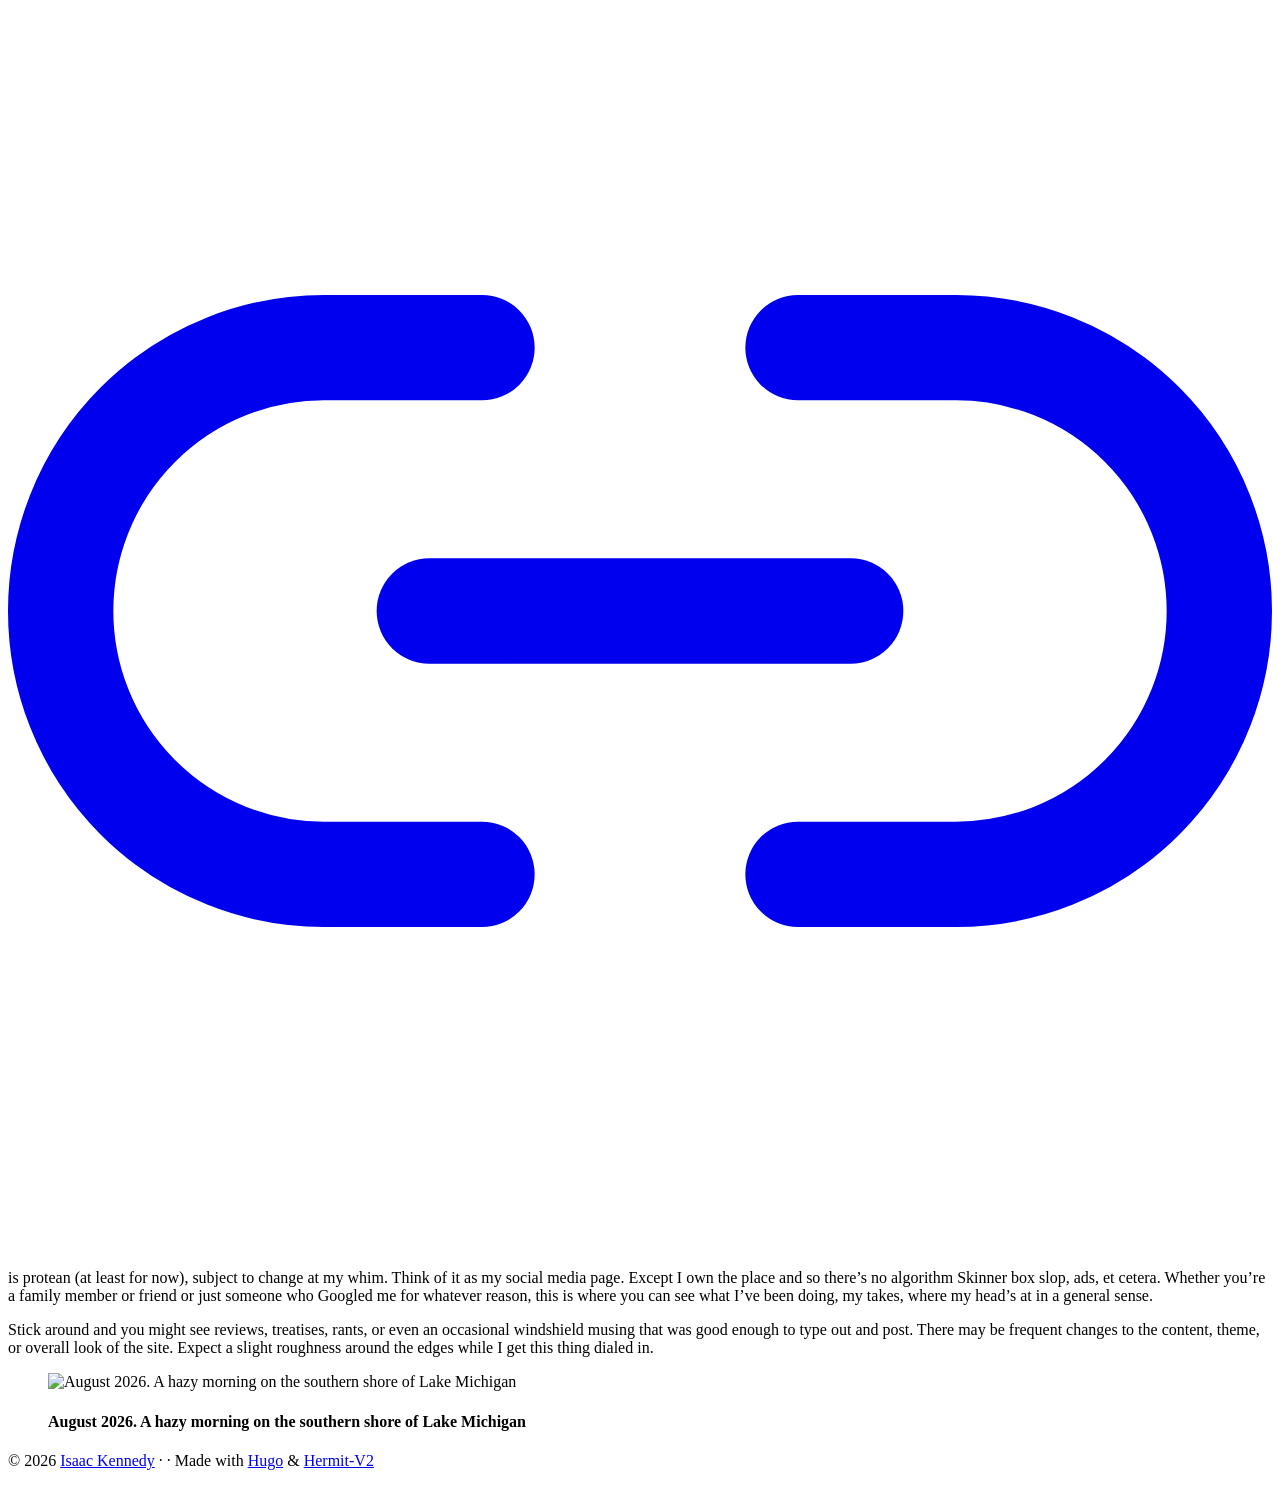
==== commit 7d6f0447: "minor revisions" ====
--- a/public/about/index.html
+++ b/public/about/index.html
@@ -1,19 +1,19 @@
 <!DOCTYPE html>
 <html lang="en">
-<head><script src="/livereload.js?mindelay=10&amp;v=2&amp;port=1313&amp;path=livereload" data-no-instant defer></script>
-
-<link rel="stylesheet" media="screen" href="http://localhost:1313/css/style.min.6d820482b992c076532bb5eeb0756ff3bfc9d476ae1b8480b6a3607032699c0e.css" integrity="sha256-bYIEgrmSwHZTK7XusHVv87/J1HauG4SAtqNgcDJpnA4=" crossorigin="anonymous">
+<head>
+
+<link rel="stylesheet" media="screen" href="https://isaacjkennedy.com/css/style.min.6d820482b992c076532bb5eeb0756ff3bfc9d476ae1b8480b6a3607032699c0e.css" integrity="sha256-bYIEgrmSwHZTK7XusHVv87/J1HauG4SAtqNgcDJpnA4=" crossorigin="anonymous">
 <meta charset="UTF-8">
 <meta http-equiv="Content-Type" content="text/html; charset=utf-8">
 <meta http-equiv="X-UA-Compatible" content="ie=edge">
 <meta name="viewport" content="width=device-width, initial-scale=1, maximum-scale=1, minimal-ui">
 <meta name="generator" content="Hugo 0.165.0"><meta name="robots" content="index, follow"><meta name="author" content="Isaac Kennedy">
-<meta name="description" content="">
+<meta name="description" content="My personal website">
 <meta name="apple-mobile-web-app-title" content="About">
 <meta name="apple-mobile-web-app-capable" content="yes">
 <meta name="mobile-web-app-capable" content="yes">
 <meta name="theme-color" content="#2d402b">
-<link rel="canonical" href="http://localhost:1313/about/"><link rel="icon" href="/identity/favicon.ico" sizes="48x48">
+<link rel="canonical" href="https://isaacjkennedy.com/about/"><link rel="icon" href="/identity/favicon.ico" sizes="48x48">
 <link rel="apple-touch-icon" href="/identity/apple-touch-icon.png" sizes="180x180">
 <link rel="icon" href="/identity/favicon.min.svg" type="image/svg+xml" sizes="any">
 
@@ -21,24 +21,24 @@
 
 	<meta itemprop="name" content="About">
 	<meta itemprop="description" content="Me-August 2026. A hazy morning on the southern shore of Lake Michigan Hi there!-I’m a technical writer based in northwest Indiana. I’m originally from Nashville. In my free time, I play tennis and pickleball, explore new parts of the region, and maintain my aquariums. I’m currently taking a B2-level course in Spanish. That’s pretty much what I’m up to these days. I have various other interests as well, but I’ll leave it at that for now.">
-	<meta itemprop="dateModified" content="2026-08-23T00:46:04-04:00">
-	<meta itemprop="wordCount" content="194"><meta property="og:url" content="http://localhost:1313/about/">
+Hi there!+I’m a technical writer currently based in South Bend, Indiana. I’m originally from Nashville. In my free time, I play tennis and pickleball, explore new parts of the region, and tend to my aquariums. I’m currently taking a B2-level course in Spanish. That’s pretty much what I’m up to these days. I have various other interests as well, but I’ll leave it at that for now.">
+	<meta itemprop="dateModified" content="2026-09-01T00:11:39-04:00">
+	<meta itemprop="wordCount" content="208"><meta property="og:url" content="https://isaacjkennedy.com/about/">
 	<meta property="og:site_name" content="Isaac Kennedy">
 	<meta property="og:title" content="About">
 	<meta property="og:description" content="Me-August 2026. A hazy morning on the southern shore of Lake Michigan Hi there!-I’m a technical writer based in northwest Indiana. I’m originally from Nashville. In my free time, I play tennis and pickleball, explore new parts of the region, and maintain my aquariums. I’m currently taking a B2-level course in Spanish. That’s pretty much what I’m up to these days. I have various other interests as well, but I’ll leave it at that for now.">
+Hi there!+I’m a technical writer currently based in South Bend, Indiana. I’m originally from Nashville. In my free time, I play tennis and pickleball, explore new parts of the region, and tend to my aquariums. I’m currently taking a B2-level course in Spanish. That’s pretty much what I’m up to these days. I have various other interests as well, but I’ll leave it at that for now.">
 	<meta property="og:locale" content="en_US">
 	<meta property="og:type" content="article">
-		<meta property="article:modified_time" content="2026-08-23T00:46:04-04:00">
+		<meta property="article:modified_time" content="2026-09-01T00:11:39-04:00">
 
 	<meta name="twitter:card" content="summary">
 	<meta name="twitter:title" content="About">
 	<meta name="twitter:description" content="Me-August 2026. A hazy morning on the southern shore of Lake Michigan Hi there!-I’m a technical writer based in northwest Indiana. I’m originally from Nashville. In my free time, I play tennis and pickleball, explore new parts of the region, and maintain my aquariums. I’m currently taking a B2-level course in Spanish. That’s pretty much what I’m up to these days. I have various other interests as well, but I’ll leave it at that for now.">
+Hi there!+I’m a technical writer currently based in South Bend, Indiana. I’m originally from Nashville. In my free time, I play tennis and pickleball, explore new parts of the region, and tend to my aquariums. I’m currently taking a B2-level course in Spanish. That’s pretty much what I’m up to these days. I have various other interests as well, but I’ll leave it at that for now.">
 
 
 <script type="application/ld+json">
@@ -47,29 +47,29 @@
     "@type": "BlogPosting",
     "headline": "About",
     "name": "About",
-    "description": "Me\rAugust 2026. A hazy morning on the southern shore of Lake Michigan Hi there!\rI\u0026rsquo;m a technical writer based in northwest Indiana. I\u0026rsquo;m originally from Nashville. In my free time, I play tennis and pickleball, explore new parts of the region, and maintain my aquariums. I\u0026rsquo;m currently taking a B2-level course in Spanish. That\u0026rsquo;s pretty much what I\u0026rsquo;m up to these days. I have various other interests as well, but I\u0026rsquo;ll leave it at that for now.\n",
+    "description": "Me\rHi there!\rI\u0026rsquo;m a technical writer currently based in South Bend, Indiana. I\u0026rsquo;m originally from Nashville. In my free time, I play tennis and pickleball, explore new parts of the region, and tend to my aquariums. I\u0026rsquo;m currently taking a B2-level course in Spanish. That\u0026rsquo;s pretty much what I\u0026rsquo;m up to these days. I have various other interests as well, but I\u0026rsquo;ll leave it at that for now.\n",
     "keywords": [],
-    "articleBody": "Me\rAugust 2026. A hazy morning on the southern shore of Lake Michigan Hi there!\rI’m a technical writer based in northwest Indiana. I’m originally from Nashville. In my free time, I play tennis and pickleball, explore new parts of the region, and maintain my aquariums. I’m currently taking a B2-level course in Spanish. That’s pretty much what I’m up to these days. I have various other interests as well, but I’ll leave it at that for now.\nThis site\ris protean (at least for now), subject to change at my whim. Think of it as social media. Except I own the place and so there’s no algorithm slop, ads, et cetera. Whether you’re a family member or friend or just someone who Googled me for whatever reason, this is where you can see what I’ve been doing, my takes, where my head’s at in a general sense.\nStick around and you might see reviews, treatises, rants, or even an occasional windshield reverie that was good enough to type out and post. There may be frequent changes to the content, theme, or overall look of the site. Expect a slight roughness around the edges.\n",
-    "wordCount" : "194",
+    "articleBody": "Me\rHi there!\rI’m a technical writer currently based in South Bend, Indiana. I’m originally from Nashville. In my free time, I play tennis and pickleball, explore new parts of the region, and tend to my aquariums. I’m currently taking a B2-level course in Spanish. That’s pretty much what I’m up to these days. I have various other interests as well, but I’ll leave it at that for now.\nThis site\ris protean (at least for now), subject to change at my whim. Think of it as my social media page. Except I own the place and so there’s no algorithm Skinner box slop, ads, et cetera. Whether you’re a family member or friend or just someone who Googled me for whatever reason, this is where you can see what I’ve been doing, my takes, where my head’s at in a general sense.\nStick around and you might see reviews, treatises, rants, or even an occasional windshield musing that was good enough to type out and post. There may be frequent changes to the content, theme, or overall look of the site. Expect a slight roughness around the edges while I get this thing dialed in.\nAugust 2026. A hazy morning on the southern shore of Lake Michigan ",
+    "wordCount" : "208",
     "inLanguage": "en",
     "datePublished": "0001-01-01T00:00:00Z",
-    "dateModified": "2026-08-23T00:46:04-04:00",
+    "dateModified": "2026-09-01T00:11:39-04:00",
     "author":{
         "@type": "Person",
         "name": "Isaac Kennedy",
-        "url": "http://localhost:1313/about/"
+        "url": "https://isaacjkennedy.com/about/"
         },
     "mainEntityOfPage": {
       "@type": "WebPage",
-      "@id": "http://localhost:1313/about/"
+      "@id": "https://isaacjkennedy.com/about/"
     },
     "publisher": {
       "@type": "Organization",
       "name": "Isaac Kennedy",
-      "description": "",
+      "description": "My personal website",
       "logo": {
         "@type": "ImageObject",
-        "url": "http://localhost:1313/identity/favicon.ico"
+        "url": "https://isaacjkennedy.com/identity/favicon.ico"
       }
     }
 }
@@ -77,7 +77,7 @@
 <title>About</title>
 	
 <script type="speculationrules">
-{"prefetch":[{"eagerness":"eager","source":"list","urls":["/posts/"]},{"eagerness":"moderate","source":"document","where":{"and":[{"href_matches":"https://*"},{"not":{"href_matches":"http://localhost:1313/*"}},{"not":{"href_matches":"*.pdf"}},{"not":{"href_matches":"*.zip"}},{"not":{"href_matches":"*.png"}},{"not":{"href_matches":"*.jpg"}},{"not":{"href_matches":"*.jpeg"}},{"not":{"href_matches":"*.gif"}},{"not":{"href_matches":"*.svg"}},{"not":{"href_matches":"*.webp"}},{"not":{"href_matches":"*.mp4"}},{"not":{"href_matches":"*.mp3"}},{"not":{"href_matches":"*.xml"}},{"not":{"href_matches":"*.json"}}]}}]}
+{"prefetch":[{"eagerness":"eager","source":"list","urls":["/posts/"]},{"eagerness":"moderate","source":"document","where":{"and":[{"href_matches":"https://*"},{"not":{"href_matches":"https://isaacjkennedy.com/*"}},{"not":{"href_matches":"*.pdf"}},{"not":{"href_matches":"*.zip"}},{"not":{"href_matches":"*.png"}},{"not":{"href_matches":"*.jpg"}},{"not":{"href_matches":"*.jpeg"}},{"not":{"href_matches":"*.gif"}},{"not":{"href_matches":"*.svg"}},{"not":{"href_matches":"*.webp"}},{"not":{"href_matches":"*.mp4"}},{"not":{"href_matches":"*.mp3"}},{"not":{"href_matches":"*.xml"}},{"not":{"href_matches":"*.json"}}]}}]}
 </script>
 </head>
 
@@ -86,9 +86,9 @@
 	<div class="hdr-wrapper section-inner">
 		<div class="hdr-left">
 			<div class="site-branding">
-				<a href="http://localhost:1313/">Isaac Kennedy</a>
+				<a href="https://isaacjkennedy.com/">Isaac Kennedy</a>
 			</div>
-			<nav class="site-nav hide-in-mobile"><a href="http://localhost:1313/posts/">Posts</a><a href="http://localhost:1313/about/">About</a></nav>
+			<nav class="site-nav hide-in-mobile"><a href="https://isaacjkennedy.com/posts/">Posts</a><a href="https://isaacjkennedy.com/about/">About</a></nav>
 		</div>
 		<div class="hdr-right hdr-icons">
 			<button id="share-btn" class="hdr-btn" title=""><svg xmlns="http://www.w3.org/2000/svg" width="24" height="24" viewBox="0 0 24 24" fill="none" stroke="currentColor"
@@ -107,36 +107,36 @@
     
     <ul>
         <li>
-            <a href="https://twitter.com/intent/tweet?hashtags=hermit2&amp;url=http%3a%2f%2flocalhost%3a1313%2fabout%2f&amp;text=About" target="_blank" rel="noopener" aria-label="Share on X"><svg xmlns="http://www.w3.org/2000/svg" class="feather" width="24" height="24" viewBox="0 0 24 24" fill="none"
+            <a href="https://twitter.com/intent/tweet?hashtags=hermit2&amp;url=https%3a%2f%2fisaacjkennedy.com%2fabout%2f&amp;text=About" target="_blank" rel="noopener" aria-label="Share on X"><svg xmlns="http://www.w3.org/2000/svg" class="feather" width="24" height="24" viewBox="0 0 24 24" fill="none"
    stroke="currentColor" stroke-width="2" stroke-linecap="round" stroke-linejoin="round">
    <path class="st0" d="m21.3 21.1 -11.4 -18.2h-7.2l11.4 18.2zm-18.6 0 7.2 -6.6m4.2 -5 7.2 -6.6" />
 </svg></a>
         </li>
         <li>
-            <a href="https://facebook.com/sharer/sharer.php?u=http%3a%2f%2flocalhost%3a1313%2fabout%2f" target="_blank" rel="noopener" aria-label="Share on Facebook"><svg xmlns="http://www.w3.org/2000/svg" class="feather" width="24" height="24" viewBox="0 0 24 24" fill="none"
+            <a href="https://facebook.com/sharer/sharer.php?u=https%3a%2f%2fisaacjkennedy.com%2fabout%2f" target="_blank" rel="noopener" aria-label="Share on Facebook"><svg xmlns="http://www.w3.org/2000/svg" class="feather" width="24" height="24" viewBox="0 0 24 24" fill="none"
    stroke="currentColor" stroke-width="2" stroke-linecap="round" stroke-linejoin="round">
    <path d="M18 2h-3a5 5 0 0 0-5 5v3H7v4h3v8h4v-8h3l1-4h-4V7a1 1 0 0 1 1-1h3z"></path>
 </svg></a>
         </li>
         <li>
-            <a href="https://www.threads.net/intent/post?text=About&amp;url=http%3a%2f%2flocalhost%3a1313%2fabout%2f" target="_blank" rel="noopener" aria-label="Share on threads"><svg xmlns="http://www.w3.org/2000/svg" class="feather" width="24" height="24" viewBox="0 0 24 24" fill="currentColor"><path d="M12.186 24h-.007c-3.581-.024-6.334-1.205-8.184-3.509C2.35 18.44 1.5 15.586 1.472 12.01v-.017c.03-3.579.879-6.43 2.525-8.482C5.845 1.205 8.6.024 12.18 0h.014c2.746.02 5.043.725 6.826 2.098 1.677 1.29 2.858 3.13 3.509 5.467l-2.04.569c-1.104-3.96-3.898-5.984-8.304-6.015-2.91.022-5.11.936-6.54 2.717C4.307 6.504 3.616 8.914 3.589 12c.027 3.086.718 5.496 2.057 7.164 1.43 1.783 3.631 2.698 6.54 2.717 2.623-.02 4.358-.631 5.8-2.045 1.647-1.613 1.618-3.593 1.09-4.798-.31-.71-.873-1.3-1.634-1.75-.192 1.352-.622 2.446-1.284 3.272-.886 1.102-2.14 1.704-3.73 1.79-1.202.065-2.361-.218-3.259-.801-1.063-.689-1.685-1.74-1.752-2.964-.065-1.19.408-2.285 1.33-3.082.88-.76 2.119-1.207 3.583-1.291a14 14 0 0 1 3.02.142c-.126-.742-.375-1.332-.75-1.757-.513-.586-1.308-.883-2.359-.89h-.029c-.844 0-1.992.232-2.721 1.32l-1.757-1.18c.98-1.454 2.568-2.256 4.478-2.256h.044c3.194.02 5.097 1.975 5.287 5.388q.163.07.321.142c1.49.7 2.58 1.761 3.154 3.07.797 1.82.871 4.79-1.548 7.158-1.85 1.81-4.094 2.628-7.277 2.65Zm1.003-11.69q-.362 0-.739.021c-1.836.103-2.98.946-2.916 2.143.067 1.256 1.452 1.839 2.784 1.767 1.224-.065 2.818-.543 3.086-3.71a10.5 10.5 0 0 0-2.215-.221"/></svg></a>
-        </li>
-        <li>
-            <a href="https://bsky.app/intent/compose?text=http%3a%2f%2flocalhost%3a1313%2fabout%2f" target="_blank" rel="noopener" aria-label="Share on bluesky"><svg xmlns="http://www.w3.org/2000/svg" width="24" height="24" viewBox="0 0 24 24" fill="none" stroke="currentColor"
+            <a href="https://www.threads.net/intent/post?text=About&amp;url=https%3a%2f%2fisaacjkennedy.com%2fabout%2f" target="_blank" rel="noopener" aria-label="Share on threads"><svg xmlns="http://www.w3.org/2000/svg" class="feather" width="24" height="24" viewBox="0 0 24 24" fill="currentColor"><path d="M12.186 24h-.007c-3.581-.024-6.334-1.205-8.184-3.509C2.35 18.44 1.5 15.586 1.472 12.01v-.017c.03-3.579.879-6.43 2.525-8.482C5.845 1.205 8.6.024 12.18 0h.014c2.746.02 5.043.725 6.826 2.098 1.677 1.29 2.858 3.13 3.509 5.467l-2.04.569c-1.104-3.96-3.898-5.984-8.304-6.015-2.91.022-5.11.936-6.54 2.717C4.307 6.504 3.616 8.914 3.589 12c.027 3.086.718 5.496 2.057 7.164 1.43 1.783 3.631 2.698 6.54 2.717 2.623-.02 4.358-.631 5.8-2.045 1.647-1.613 1.618-3.593 1.09-4.798-.31-.71-.873-1.3-1.634-1.75-.192 1.352-.622 2.446-1.284 3.272-.886 1.102-2.14 1.704-3.73 1.79-1.202.065-2.361-.218-3.259-.801-1.063-.689-1.685-1.74-1.752-2.964-.065-1.19.408-2.285 1.33-3.082.88-.76 2.119-1.207 3.583-1.291a14 14 0 0 1 3.02.142c-.126-.742-.375-1.332-.75-1.757-.513-.586-1.308-.883-2.359-.89h-.029c-.844 0-1.992.232-2.721 1.32l-1.757-1.18c.98-1.454 2.568-2.256 4.478-2.256h.044c3.194.02 5.097 1.975 5.287 5.388q.163.07.321.142c1.49.7 2.58 1.761 3.154 3.07.797 1.82.871 4.79-1.548 7.158-1.85 1.81-4.094 2.628-7.277 2.65Zm1.003-11.69q-.362 0-.739.021c-1.836.103-2.98.946-2.916 2.143.067 1.256 1.452 1.839 2.784 1.767 1.224-.065 2.818-.543 3.086-3.71a10.5 10.5 0 0 0-2.215-.221"/></svg></a>
+        </li>
+        <li>
+            <a href="https://bsky.app/intent/compose?text=https%3a%2f%2fisaacjkennedy.com%2fabout%2f" target="_blank" rel="noopener" aria-label="Share on bluesky"><svg xmlns="http://www.w3.org/2000/svg" width="24" height="24" viewBox="0 0 24 24" fill="none" stroke="currentColor"
    stroke-width="2" stroke-linecap="round" stroke-linejoin="round" class="feather feather-archive">
    <path
       d="M12,10.899c-0.995,-1.934 -3.704,-5.54 -6.223,-7.318c-2.412,-1.703 -3.333,-1.408 -3.936,-1.136c-0.699,0.316 -0.826,1.388 -0.826,2.019c0,0.631 0.346,5.173 0.572,5.931c0.745,2.504 3.399,3.351 5.842,3.079c0.125,-0.018 0.252,-0.035 0.38,-0.051c-0.126,0.02 -0.252,0.037 -0.38,0.051c-3.581,0.531 -6.761,1.836 -2.59,6.48c4.589,4.75 6.289,-1.019 7.161,-3.944c0.872,2.925 1.877,8.486 7.079,3.944c3.906,-3.944 1.073,-5.949 -2.508,-6.48c-0.128,-0.014 -0.254,-0.031 -0.38,-0.051c0.128,0.016 0.255,0.033 0.38,0.051c2.443,0.272 5.097,-0.574 5.842,-3.079c0.226,-0.758 0.572,-5.3 0.572,-5.931c-0,-0.63 -0.127,-1.703 -0.826,-2.018c-0.603,-0.273 -1.524,-0.568 -3.936,1.135c-2.519,1.778 -5.228,5.384 -6.223,7.318Z" />
 </svg></a>
         </li>
         <li>
-            <a href="mailto:?subject=About&amp;body=http%3a%2f%2flocalhost%3a1313%2fabout%2f" target="_self" rel="noopener" aria-label="Share on Email"><svg xmlns="http://www.w3.org/2000/svg" class="feather" width="24" height="24" viewBox="0 0 24 24" fill="none"
+            <a href="mailto:?subject=About&amp;body=https%3a%2f%2fisaacjkennedy.com%2fabout%2f" target="_self" rel="noopener" aria-label="Share on Email"><svg xmlns="http://www.w3.org/2000/svg" class="feather" width="24" height="24" viewBox="0 0 24 24" fill="none"
    stroke="currentColor" stroke-width="2" stroke-linecap="round" stroke-linejoin="round">
    <path d="M4 4h16c1.1 0 2 .9 2 2v12c0 1.1-.9 2-2 2H4c-1.1 0-2-.9-2-2V6c0-1.1.9-2 2-2z"></path>
    <polyline points="22,6 12,13 2,6"></polyline>
 </svg></a>
         </li>
         <li>
-            <a href="https://www.linkedin.com/shareArticle?mini=true&amp;url=http%3a%2f%2flocalhost%3a1313%2fabout%2f&amp;source=http%3a%2f%2flocalhost%3a1313%2f&amp;title=About&amp;summary=About%2c%20by%20Isaac%20Kennedy%0a%0a%3cnil%3e%0a" target="_blank" rel="noopener" aria-label="Share on LinkedIn"><svg xmlns="http://www.w3.org/2000/svg" class="feather" width="24" height="24" viewBox="0 0 24 24" fill="none"
+            <a href="https://www.linkedin.com/shareArticle?mini=true&amp;url=https%3a%2f%2fisaacjkennedy.com%2fabout%2f&amp;source=https%3a%2f%2fisaacjkennedy.com%2f&amp;title=About&amp;summary=About%2c%20by%20Isaac%20Kennedy%0a%0a%3cnil%3e%0a" target="_blank" rel="noopener" aria-label="Share on LinkedIn"><svg xmlns="http://www.w3.org/2000/svg" class="feather" width="24" height="24" viewBox="0 0 24 24" fill="none"
    stroke="currentColor" stroke-width="2" stroke-linecap="round" stroke-linejoin="round">
    <path d="M16 8a6 6 0 0 1 6 6v7h-4v-7a2 2 0 0 0-2-2 2 2 0 0 0-2 2v7h-4v-7a6 6 0 0 1 6-6z"></path>
    <rect x="2" y="9" width="4" height="12"></rect>
@@ -144,7 +144,7 @@
 </svg></a>
         </li>
         <li>
-            <a href="#" onclick="linkShare(&#34;About&#34;,&#34;http://localhost:1313/about/&#34;,&#34;About, by Isaac Kennedy\n\n\u003cnil\u003e\n&#34;); return false;" target="_self" rel="noopener" aria-label="Copy Link"><svg xmlns="http://www.w3.org/2000/svg" width="24" height="24" viewBox="0 0 24 24" fill="none" stroke="currentColor"
+            <a href="#" onclick="linkShare(&#34;About&#34;,&#34;https://isaacjkennedy.com/about/&#34;,&#34;About, by Isaac Kennedy\n\n\u003cnil\u003e\n&#34;); return false;" target="_self" rel="noopener" aria-label="Copy Link"><svg xmlns="http://www.w3.org/2000/svg" width="24" height="24" viewBox="0 0 24 24" fill="none" stroke="currentColor"
       stroke-width="2" stroke-linecap="round" stroke-linejoin="round" class="feather feather-copy">
       <rect x="9" y="9" width="13" height="13" rx="2" ry="2"></rect>
       <path d="M5 15H4a2 2 0 0 1-2-2V4a2 2 0 0 1 2-2h9a2 2 0 0 1 2 2v1"></path>
@@ -161,7 +161,7 @@
 	</div>
 </header>
 <div id="mobile-menu" class="animated fast">
-	<ul><li><a href="http://localhost:1313/posts/">Posts</a></li><li><a href="http://localhost:1313/about/">About</a></li></ul>
+	<ul><li><a href="https://isaacjkennedy.com/posts/">Posts</a></li><li><a href="https://isaacjkennedy.com/about/">About</a></li></ul>
 </div>
 
 	<main class="site-main section-inner thin animated fadeIn faster">
@@ -172,6 +172,21 @@
       <path d="M15 7h3a5 5 0 0 1 5 5 5 5 0 0 1-5 5h-3m-6 0H6a5 5 0 0 1-5-5 5 5 0 0 1 5-5h3"></path>
       <line x1="8" y1="12" x2="16" y2="12"></line>
    </svg></a></h2>
+<h3 id="hi-there">Hi there!<a href="#hi-there" class="anchor" aria-hidden="true"><svg xmlns="http://www.w3.org/2000/svg" viewBox="0 0 24 24" fill="none" stroke="currentColor" stroke-width="2"
+      stroke-linecap="round" stroke-linejoin="round" class="feather">
+      <path d="M15 7h3a5 5 0 0 1 5 5 5 5 0 0 1-5 5h-3m-6 0H6a5 5 0 0 1-5-5 5 5 0 0 1 5-5h3"></path>
+      <line x1="8" y1="12" x2="16" y2="12"></line>
+   </svg></a></h3>
+<p>I&rsquo;m a technical writer currently based in South Bend, Indiana. I&rsquo;m originally from Nashville. In my free time, I play tennis and pickleball, explore new parts of the region, and tend to my aquariums. I&rsquo;m currently taking a B2-level course in Spanish. That&rsquo;s pretty much what I&rsquo;m up to these days. I have various other interests as well, but I&rsquo;ll leave it at that for now.</p>
+<h2 id="this-site">This site<a href="#this-site" class="anchor" aria-hidden="true"><svg xmlns="http://www.w3.org/2000/svg" viewBox="0 0 24 24" fill="none" stroke="currentColor" stroke-width="2"
+      stroke-linecap="round" stroke-linejoin="round" class="feather">
+      <path d="M15 7h3a5 5 0 0 1 5 5 5 5 0 0 1-5 5h-3m-6 0H6a5 5 0 0 1-5-5 5 5 0 0 1 5-5h3"></path>
+      <line x1="8" y1="12" x2="16" y2="12"></line>
+   </svg></a></h2>
+<p>is protean (at least for now), subject to change at my whim. Think of it as my social media page. Except I own the place and so there&rsquo;s no algorithm Skinner box slop, ads, et cetera.
+Whether you&rsquo;re a family member or friend or just someone who Googled me for whatever reason, this is where you can see what I&rsquo;ve been doing, my takes, where my head&rsquo;s at in a general sense.</p>
+<p>Stick around and you might see reviews, treatises, rants, or even an occasional windshield musing that was good enough to type out and post.
+There may be frequent changes to the content, theme, or overall look of the site. Expect a slight roughness around the edges while I get this thing dialed in.</p>
 
 
 
@@ -185,30 +200,15 @@
             <img src="/images/face_lm_hu_50f6c22f97d18481.webp" alt="August 2026. A hazy morning on the southern shore of Lake Michigan" width="300" height="400"
                 decoding="async" />
         </picture><figcaption><h4>August 2026. A hazy morning on the southern shore of Lake Michigan</h4></figcaption></figure>
-<h3 id="hi-there">Hi there!<a href="#hi-there" class="anchor" aria-hidden="true"><svg xmlns="http://www.w3.org/2000/svg" viewBox="0 0 24 24" fill="none" stroke="currentColor" stroke-width="2"
-      stroke-linecap="round" stroke-linejoin="round" class="feather">
-      <path d="M15 7h3a5 5 0 0 1 5 5 5 5 0 0 1-5 5h-3m-6 0H6a5 5 0 0 1-5-5 5 5 0 0 1 5-5h3"></path>
-      <line x1="8" y1="12" x2="16" y2="12"></line>
-   </svg></a></h3>
-<p>I&rsquo;m a technical writer based in northwest Indiana. I&rsquo;m originally from Nashville. In my free time, I play tennis and pickleball, explore new parts of the region, and maintain my aquariums. I&rsquo;m currently taking a B2-level course in Spanish. That&rsquo;s pretty much what I&rsquo;m up to these days. I have various other interests as well, but I&rsquo;ll leave it at that for now.</p>
-<h2 id="this-site">This site<a href="#this-site" class="anchor" aria-hidden="true"><svg xmlns="http://www.w3.org/2000/svg" viewBox="0 0 24 24" fill="none" stroke="currentColor" stroke-width="2"
-      stroke-linecap="round" stroke-linejoin="round" class="feather">
-      <path d="M15 7h3a5 5 0 0 1 5 5 5 5 0 0 1-5 5h-3m-6 0H6a5 5 0 0 1-5-5 5 5 0 0 1 5-5h3"></path>
-      <line x1="8" y1="12" x2="16" y2="12"></line>
-   </svg></a></h2>
-<p>is protean (at least for now), subject to change at my whim. Think of it as social media. Except I own the place and so there&rsquo;s no algorithm slop, ads, et cetera.
-Whether you&rsquo;re a family member or friend or just someone who Googled me for whatever reason, this is where you can see what I&rsquo;ve been doing, my takes, where my head&rsquo;s at in a general sense.</p>
-<p>Stick around and you might see reviews, treatises, rants, or even an occasional windshield reverie that was good enough to type out and post.
-There may be frequent changes to the content, theme, or overall look of the site. Expect a slight roughness around the edges.</p>
 
 		</div>
 		
 	</main>
 <footer id="site-footer" class="section-inner thin animated fadeIn faster">
 <p>
-	&copy; 2026 <a href="http://localhost:1313/">Isaac Kennedy</a>
+	&copy; 2026 <a href="https://isaacjkennedy.com/">Isaac Kennedy</a>
 	&#183; 
 	&#183; Made with <a href="https://gohugo.io/" target="_blank" rel="noopener" title="The world's fastest framework for building websites">Hugo</a> &amp; <a href="https://github.com/1bl4z3r/hermit-V2" target="_blank" rel="noopener" title="A fast, minimalist Hugo theme">Hermit-V2</a>
 	</p></footer>
-<script async src="http://localhost:1313/js/bundle.min.08e187fc686260fc7a429a9f96022602d04086e373216ae3b65a8d3018054bd7.js" integrity="sha256-COGH/GhiYPx6QpqflgImAtBAhuNzIWrjtlqNMBgFS9c=" crossorigin="anonymous"></script><script async src="http://localhost:1313/js/social-share.min.24409a4f6e5537d70ffc55ec8f9192208d718678cb8638585342423020b37f39.js" integrity="sha256-JECaT25VN9cP/FXsj5GSII1xhnjLhjhYU0JCMCCzfzk=" crossorigin="anonymous"></script></body>
+<script async src="https://isaacjkennedy.com/js/bundle.min.08e187fc686260fc7a429a9f96022602d04086e373216ae3b65a8d3018054bd7.js" integrity="sha256-COGH/GhiYPx6QpqflgImAtBAhuNzIWrjtlqNMBgFS9c=" crossorigin="anonymous"></script><script async src="https://isaacjkennedy.com/js/social-share.min.24409a4f6e5537d70ffc55ec8f9192208d718678cb8638585342423020b37f39.js" integrity="sha256-JECaT25VN9cP/FXsj5GSII1xhnjLhjhYU0JCMCCzfzk=" crossorigin="anonymous"></script></body>
 </html>
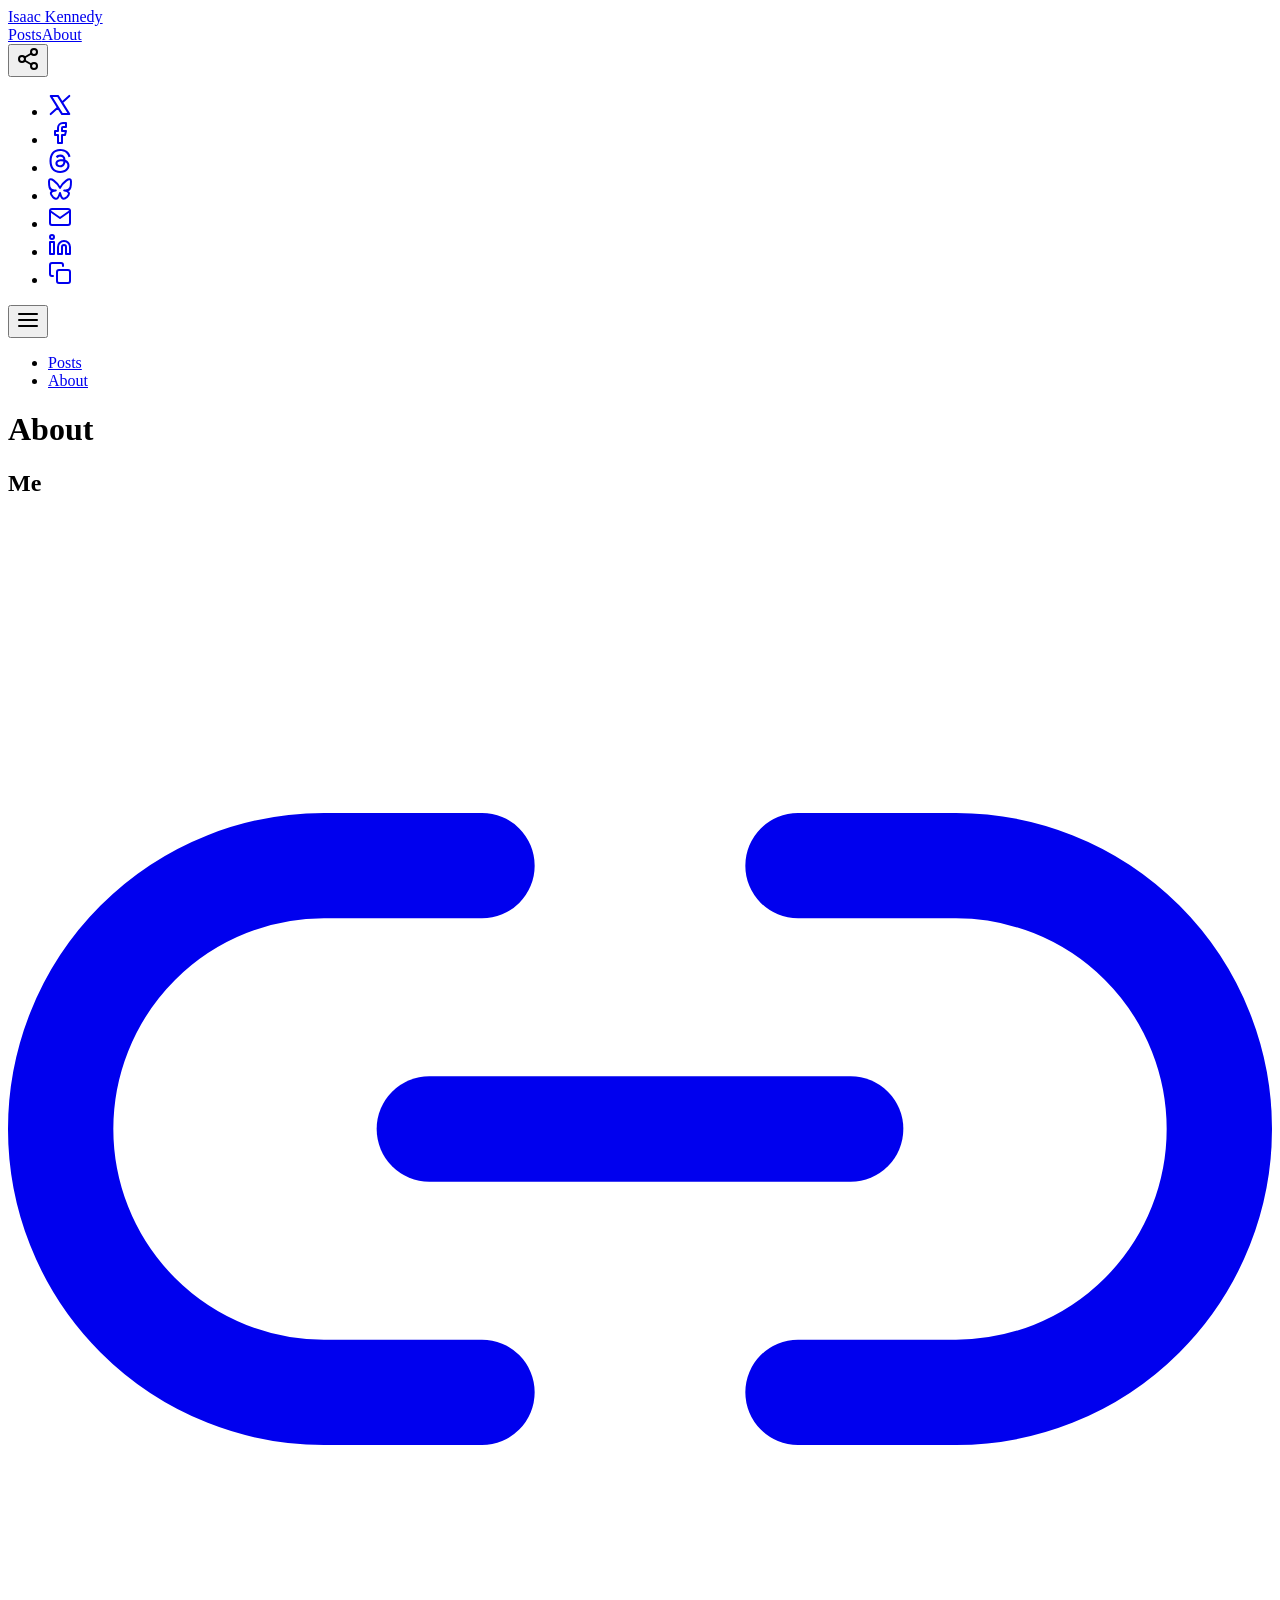
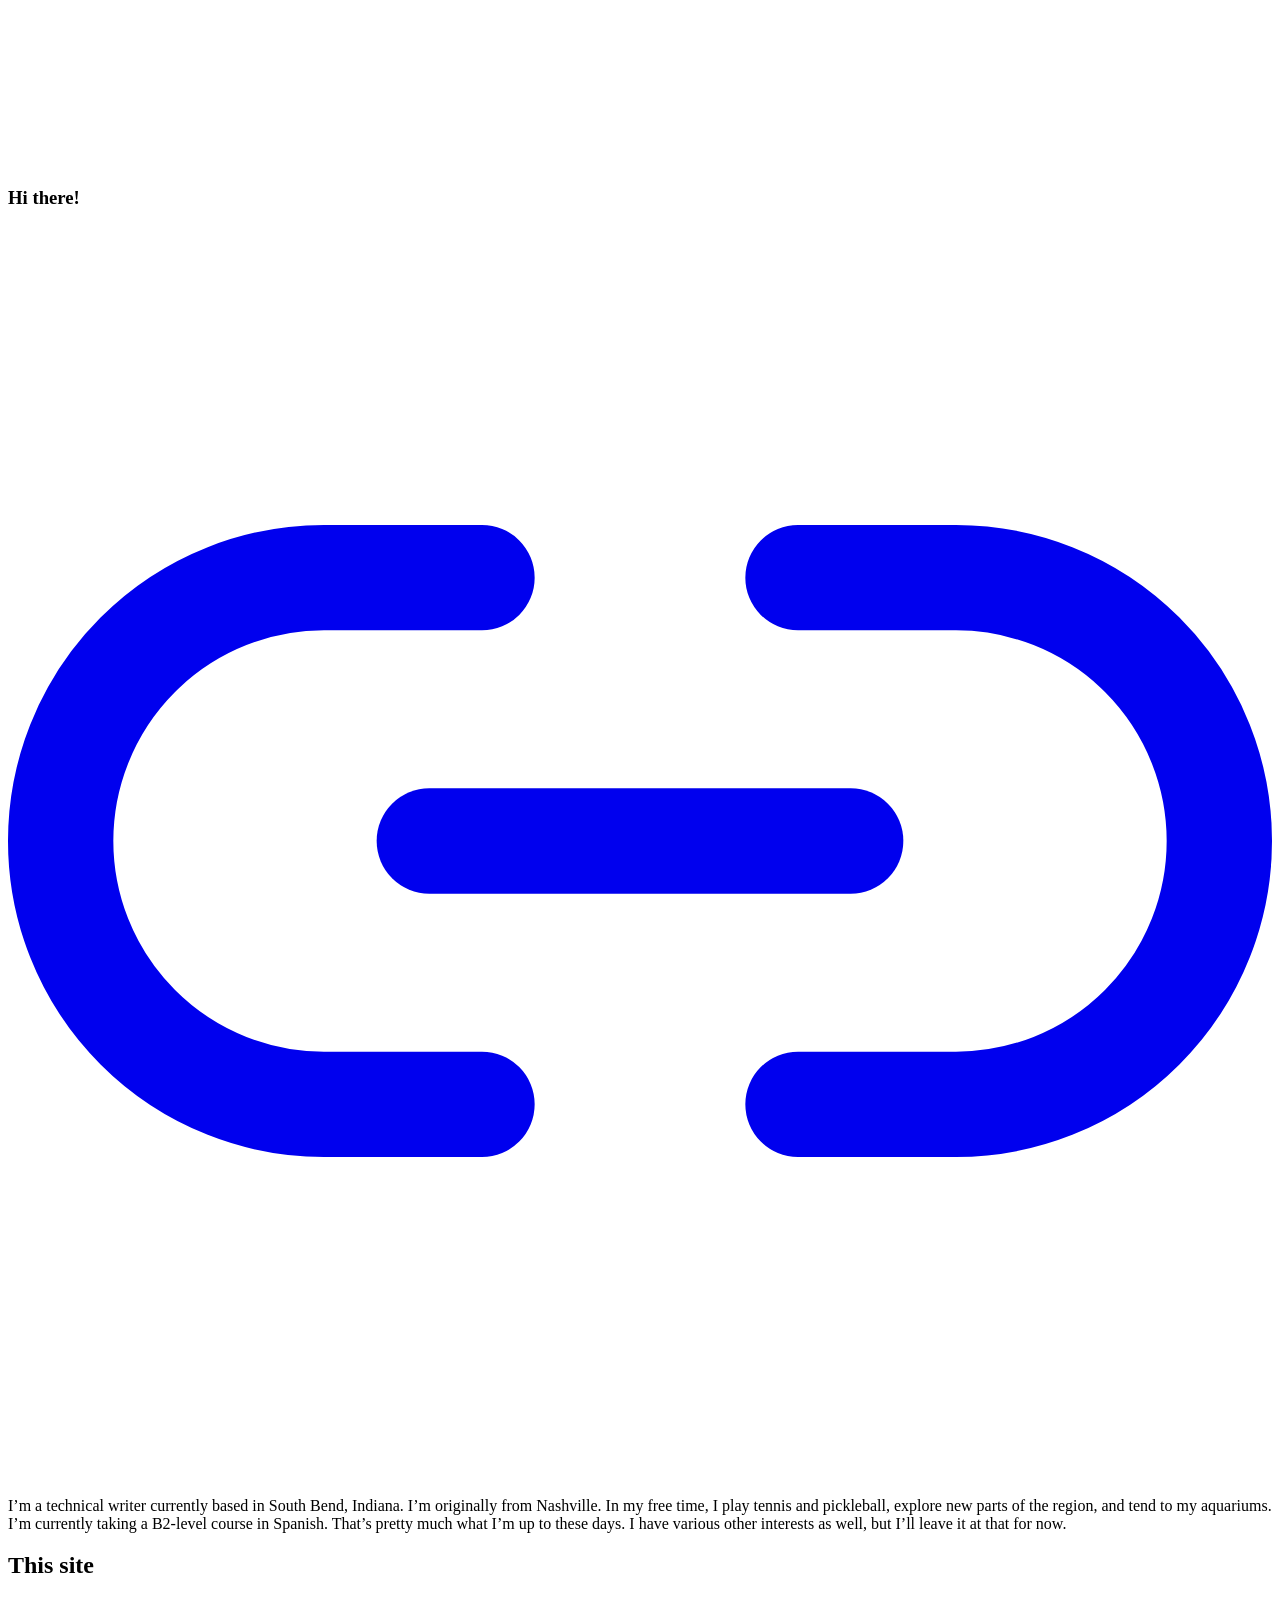
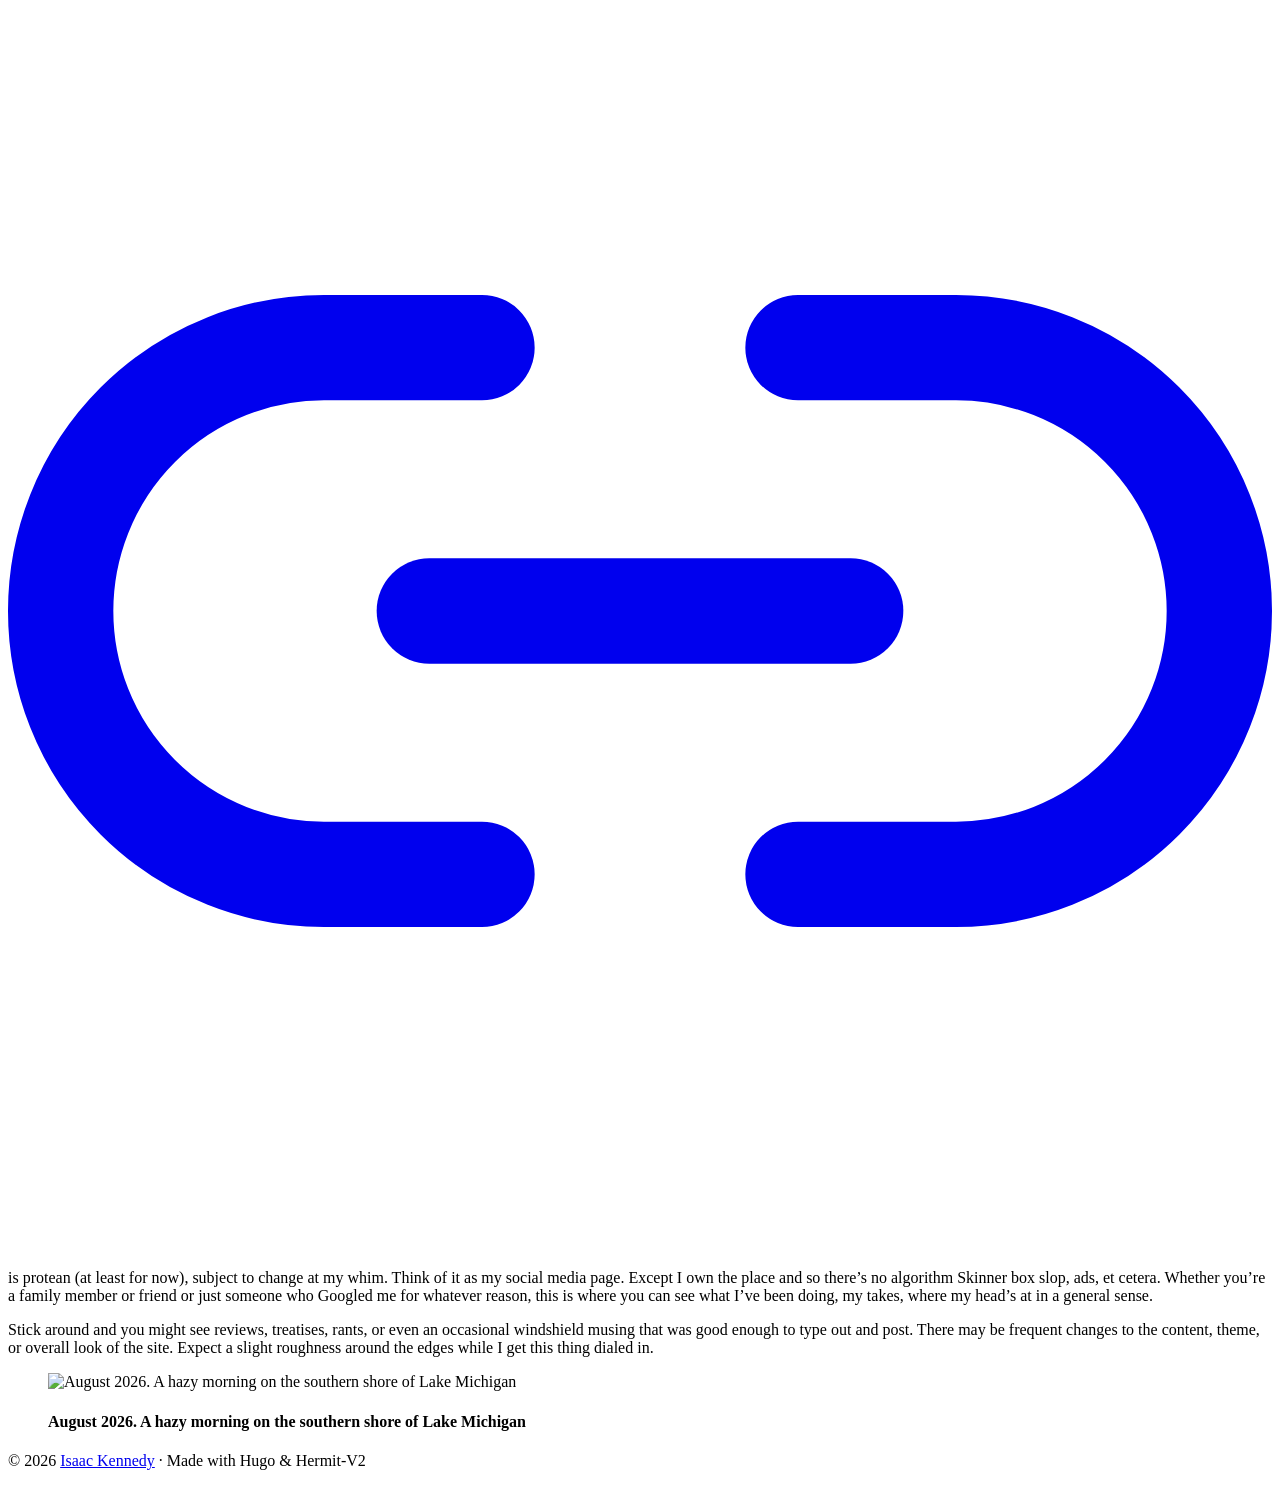
==== commit fc783cb8: "test" ====
--- a/public/about/index.html
+++ b/public/about/index.html
@@ -8,7 +8,7 @@
 <meta http-equiv="X-UA-Compatible" content="ie=edge">
 <meta name="viewport" content="width=device-width, initial-scale=1, maximum-scale=1, minimal-ui">
 <meta name="generator" content="Hugo 0.165.0"><meta name="robots" content="index, follow"><meta name="author" content="Isaac Kennedy">
-<meta name="description" content="My personal website">
+<meta name="description" content="My personal blog">
 <meta name="apple-mobile-web-app-title" content="About">
 <meta name="apple-mobile-web-app-capable" content="yes">
 <meta name="mobile-web-app-capable" content="yes">
@@ -23,8 +23,9 @@
 	<meta itemprop="description" content="Me Hi there! I’m a technical writer currently based in South Bend, Indiana. I’m originally from Nashville. In my free time, I play tennis and pickleball, explore new parts of the region, and tend to my aquariums. I’m currently taking a B2-level course in Spanish. That’s pretty much what I’m up to these days. I have various other interests as well, but I’ll leave it at that for now.">
-	<meta itemprop="dateModified" content="2026-09-01T00:11:39-04:00">
-	<meta itemprop="wordCount" content="208"><meta property="og:url" content="https://isaacjkennedy.com/about/">
+	<meta itemprop="dateModified" content="2026-09-01T22:01:41-04:00">
+	<meta itemprop="wordCount" content="208">
+	<meta itemprop="image" content="https://isaacjkennedy.com/images/JC.jpg"><meta property="og:url" content="https://isaacjkennedy.com/about/">
 	<meta property="og:site_name" content="Isaac Kennedy">
 	<meta property="og:title" content="About">
 	<meta property="og:description" content="Me@@ -32,9 +33,11 @@
 I’m a technical writer currently based in South Bend, Indiana. I’m originally from Nashville. In my free time, I play tennis and pickleball, explore new parts of the region, and tend to my aquariums. I’m currently taking a B2-level course in Spanish. That’s pretty much what I’m up to these days. I have various other interests as well, but I’ll leave it at that for now.">
 	<meta property="og:locale" content="en_US">
 	<meta property="og:type" content="article">
-		<meta property="article:modified_time" content="2026-09-01T00:11:39-04:00">
+		<meta property="article:modified_time" content="2026-09-01T22:01:41-04:00">
+		<meta property="og:image" content="https://isaacjkennedy.com/images/JC.jpg">
 
-	<meta name="twitter:card" content="summary">
+	<meta name="twitter:card" content="summary_large_image">
+	<meta name="twitter:image" content="https://isaacjkennedy.com/images/JC.jpg">
 	<meta name="twitter:title" content="About">
 	<meta name="twitter:description" content="Me Hi there!@@ -53,7 +56,7 @@
     "wordCount" : "208",
     "inLanguage": "en",
     "datePublished": "0001-01-01T00:00:00Z",
-    "dateModified": "2026-09-01T00:11:39-04:00",
+    "dateModified": "2026-09-01T22:01:41-04:00",
     "author":{
         "@type": "Person",
         "name": "Isaac Kennedy",
@@ -66,7 +69,7 @@
     "publisher": {
       "@type": "Organization",
       "name": "Isaac Kennedy",
-      "description": "My personal website",
+      "description": "My personal blog",
       "logo": {
         "@type": "ImageObject",
         "url": "https://isaacjkennedy.com/identity/favicon.ico"
@@ -207,8 +210,8 @@
 <footer id="site-footer" class="section-inner thin animated fadeIn faster">
 <p>
 	&copy; 2026 <a href="https://isaacjkennedy.com/">Isaac Kennedy</a>
-	&#183; 
-	&#183; Made with <a href="https://gohugo.io/" target="_blank" rel="noopener" title="The world's fastest framework for building websites">Hugo</a> &amp; <a href="https://github.com/1bl4z3r/hermit-V2" target="_blank" rel="noopener" title="A fast, minimalist Hugo theme">Hermit-V2</a>
+	&#183; Made with Hugo & Hermit-V2
+	
 	</p></footer>
 <script async src="https://isaacjkennedy.com/js/bundle.min.08e187fc686260fc7a429a9f96022602d04086e373216ae3b65a8d3018054bd7.js" integrity="sha256-COGH/GhiYPx6QpqflgImAtBAhuNzIWrjtlqNMBgFS9c=" crossorigin="anonymous"></script><script async src="https://isaacjkennedy.com/js/social-share.min.24409a4f6e5537d70ffc55ec8f9192208d718678cb8638585342423020b37f39.js" integrity="sha256-JECaT25VN9cP/FXsj5GSII1xhnjLhjhYU0JCMCCzfzk=" crossorigin="anonymous"></script></body>
 </html>
